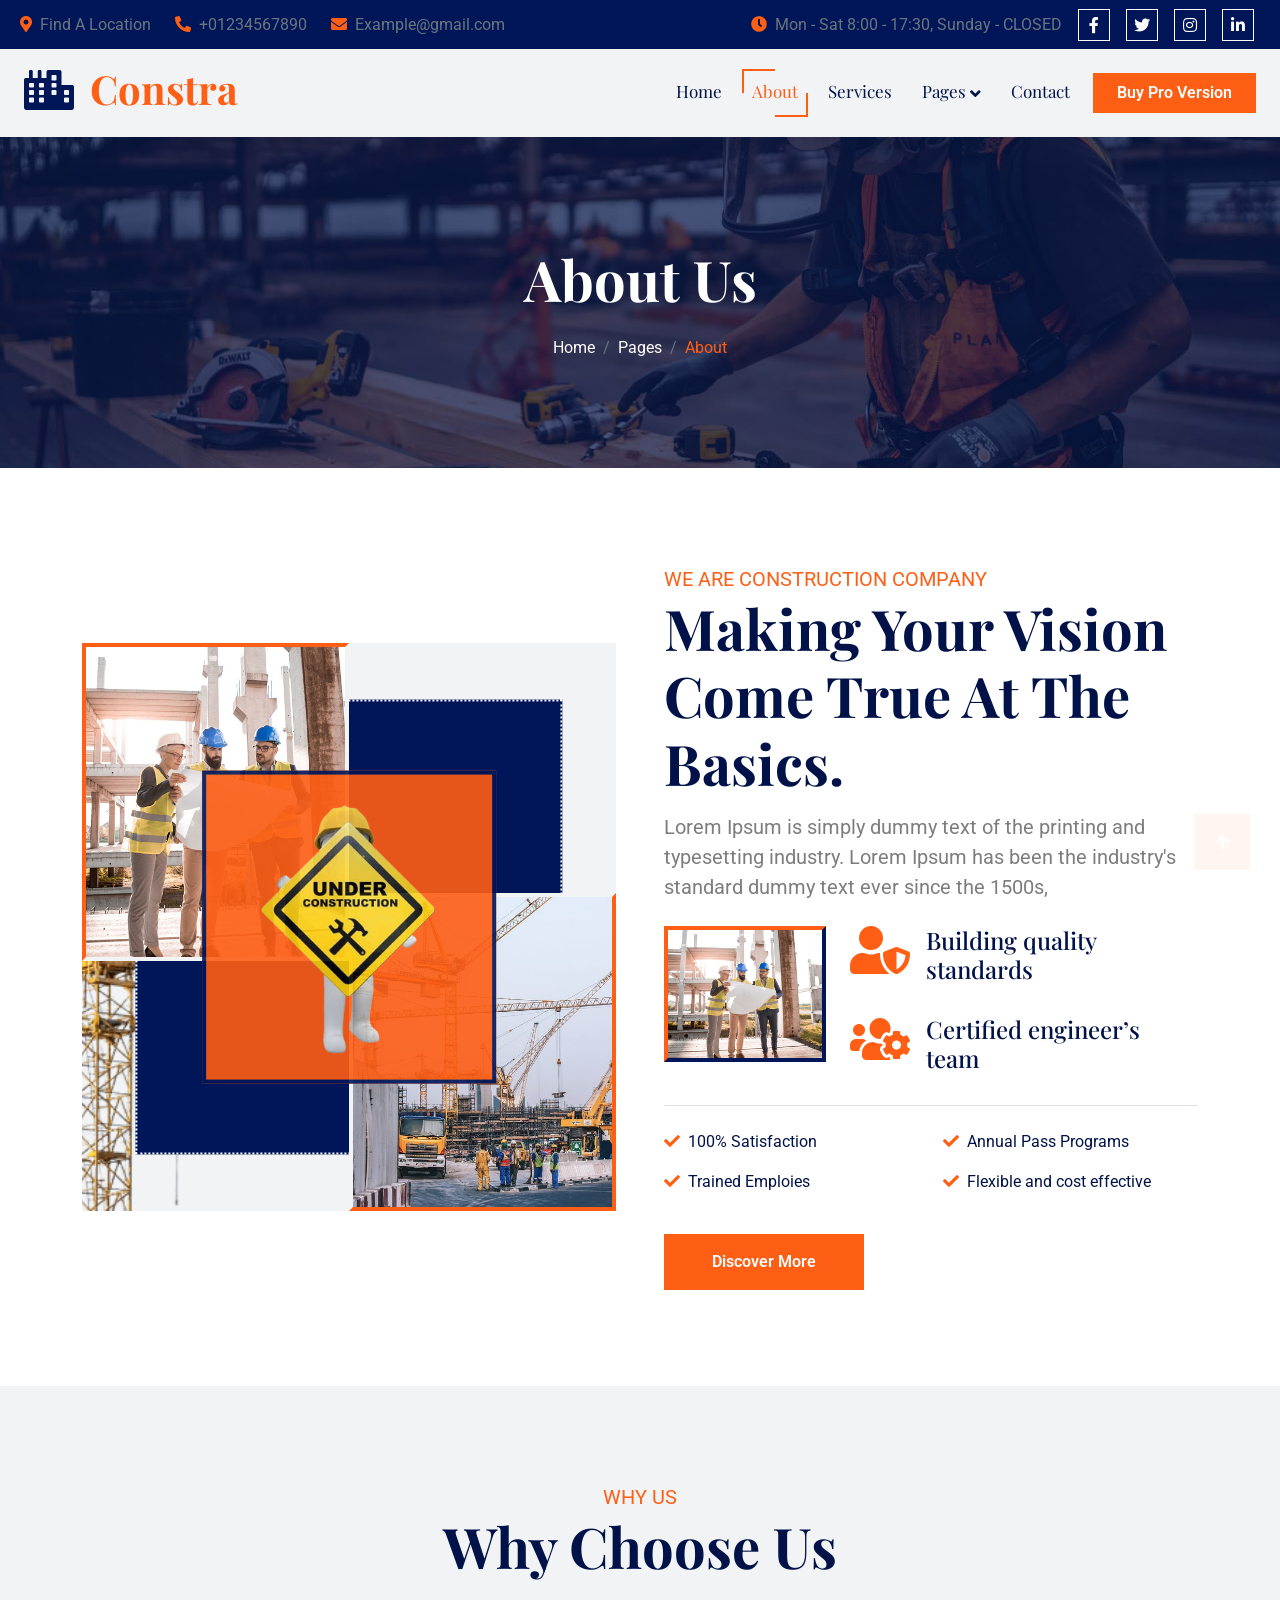
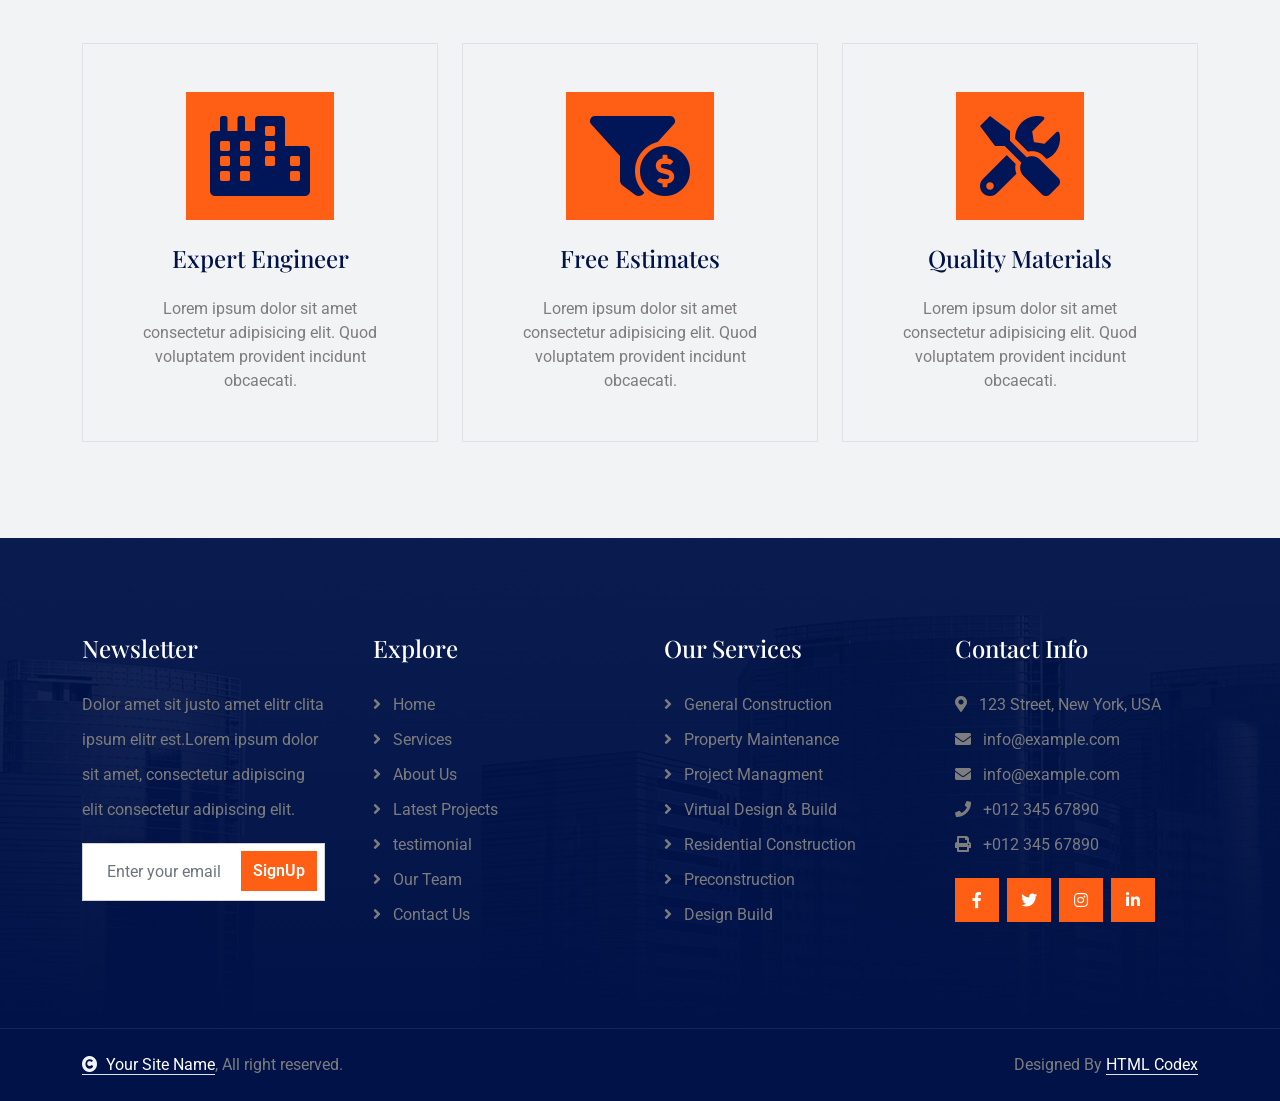
==== about.html @ eea75f7b "'wet'" ====
<!DOCTYPE html>
<html lang="en">

    <head>
        <meta charset="utf-8">
        <title>Constra - Building Construction Website Template</title>
        <meta content="width=device-width, initial-scale=1.0" name="viewport">
        <meta content="" name="keywords">
        <meta content="" name="description">

        <!-- Google Web Fonts -->
        <link rel="preconnect" href="https://fonts.googleapis.com">
        <link rel="preconnect" href="https://fonts.gstatic.com" crossorigin>
        <link href="https://fonts.googleapis.com/css2?family=Playfair+Display:ital,wght@0,400..900;1,400..900&family=Roboto:wght@400;500;700&display=swap" rel="stylesheet"> 

        <!-- Icon Font Stylesheet -->
        <link rel="stylesheet" href="https://use.fontawesome.com/releases/v5.15.4/css/all.css"/>
        <link href="https://cdn.jsdelivr.net/npm/bootstrap-icons@1.4.1/font/bootstrap-icons.css" rel="stylesheet">

        <!-- Libraries Stylesheet -->
        <link href="lib/animate/animate.min.css" rel="stylesheet">

        <!-- Customized Bootstrap Stylesheet -->
        <link href="css/bootstrap.min.css" rel="stylesheet">

        <!-- Template Stylesheet -->
        <link href="css/style.css" rel="stylesheet">
    </head>

    <body>

        <!-- Spinner Start -->
        <div id="spinner" class="show bg-white position-fixed translate-middle w-100 vh-100 top-50 start-50 d-flex align-items-center justify-content-center">
            <div class="spinner-border text-primary" style="width: 3rem; height: 3rem;" role="status">
                <span class="sr-only">Loading...</span>
            </div>
        </div>
        <!-- Spinner End -->


        <!-- Topbar Start -->
        <div class="container-fluid topbar d-none d-xl-block w-100">
            <div class="row gx-0 align-items-center" style="height: 45px;">
                <div class="col-lg-6 text-center text-lg-start mb-lg-0">
                    <div class="d-flex flex-wrap">
                        <a href="#" class="text-muted me-4"><i class="fas fa-map-marker-alt text-secondary me-2"></i>Find A Location</a>
                        <a href="#" class="text-muted me-4"><i class="fas fa-phone-alt text-secondary me-2"></i>+01234567890</a>
                        <a href="#" class="text-muted me-0"><i class="fas fa-envelope text-secondary me-2"></i>Example@gmail.com</a>
                    </div>
                </div>
                <div class="col-lg-6 text-center text-lg-end">
                    <div class="d-flex align-items-center justify-content-end">
                        <a href="#" class="text-muted me-3"><i class="fas fa-clock text-secondary me-2"></i>Mon - Sat 8:00 - 17:30, Sunday - CLOSED</a>
                        <a href="#" class="btn btn-primary btn-square border border-white me-3"><i class="fab fa-facebook-f"></i></a>
                        <a href="#" class="btn btn-primary btn-square border border-white me-3"><i class="fab fa-twitter"></i></a>
                        <a href="#" class="btn btn-primary btn-square border border-white me-3"><i class="fab fa-instagram"></i></a>
                        <a href="#" class="btn btn-primary btn-square border border-white me-3"><i class="fab fa-linkedin-in"></i></a>
                    </div>
                </div>
            </div>
        </div>
        <!-- Topbar End -->


        <!-- Navbar & Hero Start -->
        <div class="container-fluid sticky-top px-0">
            <nav class="navbar navbar-expand-lg navbar-dark bg-light py-3 px-4">
                <a href="index.html" class="navbar-brand p-0">
                    <h1 class="text-secondary display-6"><i class="fas fa-city text-primary me-3"></i>Constra</h1>
                    <!-- <img src="img/logo.png" alt="Logo"> -->
                </a>
                <button class="navbar-toggler" type="button" data-bs-toggle="collapse" data-bs-target="#navbarCollapse">
                    <span class="fa fa-bars"></span>
                </button>
                <div class="collapse navbar-collapse" id="navbarCollapse">
                    <div class="navbar-nav ms-auto pt-2 pt-lg-0">
                        <a href="index.html" class="nav-item nav-link">Home</a>
                        <a href="about.html" class="nav-item nav-link active">About</a>
                        <a href="service.html" class="nav-item nav-link">Services</a>
                        <div class="nav-item dropdown">
                            <a href="#" class="nav-link dropdown-toggle text-dark" data-bs-toggle="dropdown">Pages</a>
                            <div class="dropdown-menu m-lg-0">
                                <a href="feature.html" class="dropdown-item">Features</a>
                                <a href="blog.html" class="dropdown-item">Our Blog</a>
                            </div>
                        </div>
                        <a href="contact.html" class="nav-item nav-link">Contact</a>
                    </div>
                    <div class="d-flex align-items-center flex-nowrap pt-3  pt-lg-0 ms-lg-2">
                        <a href="https://htmlcodex.com/downloading/?item=3351" class="btn btn-secondary py-2 px-4 flex-wrap flex-sm-shrink-0">Buy Pro Version</a>
                    </div>
                </div>
            </nav>
        </div>
        <!-- Navbar & Hero End -->

        <!-- Header Start -->
        <div class="container-fluid bg-breadcrumb">
            <div class="container text-center py-5" style="max-width: 900px;">
                <h4 class="text-white display-4 mb-4 wow fadeInDown" data-wow-delay="0.1s">About Us</h4>
                <ol class="breadcrumb d-flex justify-content-center mb-0 wow fadeInDown" data-wow-delay="0.3s">
                    <li class="breadcrumb-item"><a href="index.html">Home</a></li>
                    <li class="breadcrumb-item"><a href="#">Pages</a></li>
                    <li class="breadcrumb-item active text-secondary">About</li>
                </ol>    
            </div>
        </div>
        <!-- Header End -->

        <!-- About Start -->
        <div class="container-fluid about py-5">
            <div class="container py-5">
                <div class="row g-5 align-items-center">
                    <div class="col-xl-6 wow fadeInLeft" data-wow-delay="0.1s">
                        <div class="about-item-image d-flex">
                            <img src="img/about.jpg" class="img-1 img-fluid w-50"  alt="">
                            <img src="img/about-3.jpg" class="img-2 img-fluid w-50"  alt="">
                            <div class="about-item-image-content">
                                <img src="img/about-1.png" class="img-fluid w-100 h-100" style="object-fit: cover;" alt="">
                            </div>
                        </div>
                    </div>
                    <div class="col-xl-6 wow fadeInRight" data-wow-delay="0.1s">
                        <div class="about-item-content">
                            <p class="text-uppercase text-secondary fs-5 mb-0">WE ARE CONSTRUCTION COMPANY</p>
                            <h2 class="display-4 text-capitalize mb-3">Making your vision come true at the basics.</h2>
                            <p class="mb-4 fs-5">Lorem Ipsum is simply dummy text of the printing and typesetting industry. Lorem Ipsum has been the industry's standard dummy text ever since the 1500s, 
                            </p>
                            <div class="pb-4 mb-4 border-bottom">
                                <div class="row g-4">
                                    <div class="col-lg-4">
                                        <div class="about-item-content-img">
                                            <img src="img/about-2.jpg" class="img-fluid w-100" alt="">
                                        </div>
                                    </div>
                                    <div class="col-lg-8">
                                        <div class="d-flex mb-4">
                                            <div class="text-secondary">
                                                <i class="fas fa-user-shield fa-3x"></i>
                                            </div>
                                            <h4 class="ms-3">Building quality standards</h4>
                                        </div>
                                        <div class="d-flex">
                                            <div class="text-secondary">
                                                <i class="fas fa-users-cog fa-3x"></i>
                                            </div>
                                            <h4 class="ms-3">Certified engineer’s team</h4>
                                        </div>
                                    </div>
                                </div>
                            </div>
                            <div class="row gy-0 gx-4 justify-content-between pb-4">
                                <div class="col-lg-6">
                                    <p class="text-dark"><i class="fas fa-check text-secondary me-1"></i> 100% Satisfaction</p>
                                    <p class="text-dark"><i class="fas fa-check text-secondary me-1"></i> Trained Emploies</p>
                                </div>
                                <div class="col-lg-6">
                                    <p class="text-dark"><i class="fas fa-check text-secondary me-1"></i> Annual Pass Programs</p>
                                    <p class="text-dark mb-0"><i class="fas fa-check text-secondary me-1"></i> Flexible and cost effective</p>
                                </div>
                            </div>
                            <a class="btn btn-secondary d-inline-block py-3 px-5 me-2 flex-shrink-0 wow fadeInUp" data-wow-delay="0.1s" href="#">Discover More</a>
                        </div>
                    </div>
                </div>
            </div>
        </div>
        <!-- About End -->

        <!-- Features Start -->
        <div class="container-fluid feature bg-light py-5">
            <div class="container py-5">
                <div class="text-center mx-auto pb-5 wow fadeInUp" data-wow-delay="0.2s" style="max-width: 800px;">
                    <p class="text-uppercase text-secondary fs-5 mb-0">WHy US</p>
                    <h2 class="display-4 text-capitalize mb-3">Why Choose Us</h2>
                </div>
                <div class="row g-4">
                    <div class="col-lg-4 wow fadeInUp" data-wow-delay="0.2s">
                        <div class="feature-item text-center border p-5">
                            <div class="feature-img bg-secondary d-inline-flex p-4">
                                <i class="fas fa-city text-primary fa-5x"></i>
                            </div>
                            <a href="#" class="h4 d-block my-4">Expert Engineer</a>
                            <p class="mb-0">Lorem ipsum dolor sit amet consectetur adipisicing elit. Quod voluptatem provident incidunt obcaecati.</p>
                        </div>
                    </div>
                    <div class="col-lg-4 wow fadeInUp" data-wow-delay="0.4s">
                        <div class="feature-item text-center border p-5">
                            <div class="feature-img bg-secondary d-inline-flex p-4">
                                <i class="fas fa-funnel-dollar text-primary fa-5x"></i>
                            </div>
                            <a href="#" class="h4 d-block my-4">Free Estimates</a>
                            <p class="mb-0">Lorem ipsum dolor sit amet consectetur adipisicing elit. Quod voluptatem provident incidunt obcaecati.</p>
                        </div>
                    </div>
                    <div class="col-lg-4 wow fadeInUp" data-wow-delay="0.6s">
                        <div class="feature-item text-center border p-5">
                            <div class="feature-img bg-secondary d-inline-flex p-4">
                                <i class="fas fa-tools text-primary fa-5x"></i>
                            </div>
                            <a href="#" class="h4 d-block my-4">Quality Materials</a>
                            <p class="mb-0">Lorem ipsum dolor sit amet consectetur adipisicing elit. Quod voluptatem provident incidunt obcaecati.</p>
                        </div>
                    </div>
                </div>
            </div>
        </div>
        <!-- Features End -->

        <!-- Footer Start -->
        <div class="container-fluid footer py-5 wow fadeIn" data-wow-delay="0.2s">
            <div class="container py-5">
                <div class="row g-5">
                    <div class="col-md-6 col-lg-6 col-xl-3">
                        <div class="footer-item d-flex flex-column">
                            <div class="footer-item">
                                <h4 class="text-white mb-4">Newsletter</h4>
                                <p class="mb-3">Dolor amet sit justo amet elitr clita ipsum elitr est.Lorem ipsum dolor sit amet, consectetur adipiscing elit consectetur adipiscing elit.</p>
                                <div class="position-relative mx-auto">
                                    <input class="form-control w-100 py-3 ps-4 pe-5" type="text" placeholder="Enter your email">
                                    <button type="button" class="btn btn-secondary position-absolute top-0 end-0 py-2 mt-2 me-2">SignUp</button>
                                </div>
                            </div>
                        </div>
                    </div>
                    <div class="col-md-6 col-lg-6 col-xl-3">
                        <div class="footer-item d-flex flex-column">
                            <h4 class="text-white mb-4">Explore</h4>
                            <a href="#"><i class="fas fa-angle-right me-2"></i> Home</a>
                            <a href="#"><i class="fas fa-angle-right me-2"></i> Services</a>
                            <a href="#"><i class="fas fa-angle-right me-2"></i> About Us</a>
                            <a href="#"><i class="fas fa-angle-right me-2"></i> Latest Projects</a>
                            <a href="#"><i class="fas fa-angle-right me-2"></i> testimonial</a>
                            <a href="#"><i class="fas fa-angle-right me-2"></i> Our Team</a>
                            <a href="#"><i class="fas fa-angle-right me-2"></i> Contact Us</a>
                        </div>
                    </div>
                    <div class="col-md-6 col-lg-6 col-xl-3">
                        <div class="footer-item d-flex flex-column">
                            <h4 class="text-white mb-4">Our Services</h4>
                            <a href="#"><i class="fas fa-angle-right me-2"></i> General Construction</a>
                            <a href="#"><i class="fas fa-angle-right me-2"></i> Property Maintenance</a>
                            <a href="#"><i class="fas fa-angle-right me-2"></i> Project Managment</a>
                            <a href="#"><i class="fas fa-angle-right me-2"></i> Virtual Design & Build</a>
                            <a href="#"><i class="fas fa-angle-right me-2"></i> Residential Construction</a>
                            <a href="#"><i class="fas fa-angle-right me-2"></i> Preconstruction</a>
                            <a href="#"><i class="fas fa-angle-right me-2"></i> Design Build</a>
                        </div>
                    </div>
                    <div class="col-md-6 col-lg-6 col-xl-3">
                        <div class="footer-item d-flex flex-column">
                            <h4 class="text-white mb-4">Contact Info</h4>
                            <a href=""><i class="fa fa-map-marker-alt me-2"></i> 123 Street, New York, USA</a>
                            <a href=""><i class="fas fa-envelope me-2"></i> info@example.com</a>
                            <a href=""><i class="fas fa-envelope me-2"></i> info@example.com</a>
                            <a href=""><i class="fas fa-phone me-2"></i> +012 345 67890</a>
                            <a href="" class="mb-3"><i class="fas fa-print me-2"></i> +012 345 67890</a>
                            <div class="footer-btn d-flex align-items-center">
                                <a class="btn btn-secondary btn-md-square me-2" href=""><i class="fab fa-facebook-f text-white"></i></a>
                                <a class="btn btn-secondary btn-md-square me-2" href=""><i class="fab fa-twitter text-white"></i></a>
                                <a class="btn btn-secondary btn-md-square me-2" href=""><i class="fab fa-instagram text-white"></i></a>
                                <a class="btn btn-secondary btn-md-square me-0" href=""><i class="fab fa-linkedin-in text-white"></i></a>
                            </div>
                        </div>
                    </div>
                </div>
            </div>
        </div>
        <!-- Footer End -->

        
        <!-- Copyright Start -->
        <div class="container-fluid copyright py-4">
            <div class="container">
                <div class="row g-4 align-items-center">
                    <div class="col-md-6 text-center text-md-start mb-md-0">
                        <span class="text-body"><a href="#" class="border-bottom text-white"><i class="fas fa-copyright text-light me-2"></i>Your Site Name</a>, All right reserved.</span>
                    </div>
                    <div class="col-md-6 text-center text-md-end text-body">
                        <!--/*** The author’s attribution link must remain intact in the template. ***/-->
                        <!--/*** If you wish to remove this credit link, please purchase the Pro Version . ***/-->
                        Designed By <a class="border-bottom text-white" href="https://htmlcodex.com">HTML Codex</a>
                    </div>
                </div>
            </div>
        </div>
        <!-- Copyright End -->


        <!-- Back to Top -->
        <a href="#" class="btn btn-secondary btn-lg-square back-to-top"><i class="fa fa-arrow-up"></i></a>   

        
    <!-- JavaScript Libraries -->
    <script src="https://ajax.googleapis.com/ajax/libs/jquery/3.6.4/jquery.min.js"></script>
    <script src="https://cdn.jsdelivr.net/npm/bootstrap@5.0.0/dist/js/bootstrap.bundle.min.js"></script>
    <script src="lib/wow/wow.min.js"></script>
    <script src="lib/easing/easing.min.js"></script>
    <script src="lib/waypoints/waypoints.min.js"></script>
    

    <!-- Template Javascript -->
    <script src="js/main.js"></script>
    </body>

</html>
---- css/style.css ----
/*** Spinner Start ***/
/*** Spinner ***/
#spinner {
    opacity: 0;
    visibility: hidden;
    transition: opacity .5s ease-out, visibility 0s linear .5s;
    z-index: 99999;
}

#spinner.show {
    transition: opacity .5s ease-out, visibility 0s linear 0s;
    visibility: visible;
    opacity: 1;
}
/*** Spinner End ***/

.back-to-top {
    position: fixed;
    right: 30px;
    bottom: 30px;
    transition: 0.5s;
    z-index: 99;
}

/*** Button Start ***/
.btn {
    font-weight: 600;
    transition: .5s;
}

.btn-square {
    width: 32px;
    height: 32px;
}

.btn-sm-square {
    width: 34px;
    height: 34px;
}

.btn-md-square {
    width: 44px;
    height: 44px;
}

.btn-lg-square {
    width: 56px;
    height: 56px;
}

.btn-xl-square {
    width: 66px;
    height: 66px;
}

.btn-square,
.btn-sm-square,
.btn-md-square,
.btn-lg-square,
.btn-xl-square {
    padding: 0;
    display: flex;
    align-items: center;
    justify-content: center;
    font-weight: normal;
}

.btn.btn-primary {
    border: none;
}

.btn.btn-primary:hover {
    background: var(--bs-secondary);
}

.btn.btn-secondary {
    color: var(--bs-white);
    border: none;
   
}

.btn.btn-secondary:hover {
    background: var(--bs-primary);
}
/*** Topbar Start ***/
.topbar {
    padding: 2px 10px 2px 20px;
    background: var(--bs-primary);
}
/*** Topbar End ***/

/*** Navbar ***/
.sticky-top {
    transition: 1s;
}

.navbar .navbar-nav .nav-item.nav-link,
.navbar .navbar-nav .nav-link {
    color: var(--bs-dark);
}

.navbar .navbar-nav .nav-link {
    position: relative;
    padding: 10px;
    font-weight: 400;
    font-family: "Playfair Display", serif;
    font-size: 17px;
    transition: .5s;
    z-index: 99;
}

.navbar .navbar-nav .nav-item {
    margin: 0 5px;
}

.navbar .navbar-nav .nav-item::before,
.navbar .navbar-nav .nav-item::after {
    content: "";
    width: 0;
    height: 0;
    position: absolute;
    border: 2px solid var(--bs-secondary);
    opacity: 0;
    transition: 0.5s;
    z-index: 2 !important;
}

.navbar .navbar-nav .nav-item::before {
    top: 0;
    left: 0;
    border-bottom: 0;
    border-right: 0;
}
.navbar .navbar-nav .nav-item::after {
    bottom: 0;
    right: 0;
    border-top: 0;
    border-left: 0;
}

.navbar .navbar-nav .nav-item:hover::after,
.navbar .navbar-nav .nav-item:hover::before,
.navbar .navbar-nav .nav-item.active::after,
.navbar .navbar-nav .nav-item.active::before {
    width: 50%;
    height: 50%;
    opacity: 1;
}

.navbar .navbar-nav .nav-link:hover,
.navbar .navbar-nav .nav-link.active,
.sticky-top .navbar .navbar-nav .nav-link:hover,
.sticky-top .navbar .navbar-nav .nav-link.active {
    color: var(--bs-secondary) !important;
}

.navbar .dropdown-toggle::after {
    border: none;
    content: "\f107" !important;
    font-family: "Font Awesome 5 Free";
    font-weight: 600;
    vertical-align: middle;
}

.navbar .navbar-toggler {
    padding: 8px 15px;
    color: var(--bs-dark);
    background: var(--bs-secondary);
}

.nav-bar .navbar-toggler { 
    color: var(--bs-dark);
    box-shadow: none !important;
}

.navbar .nav-item:hover .dropdown-menu {
    transform: rotateX(0deg);
    visibility: visible;
    background: var(--bs-light);
    transition: .5s;
    opacity: 1;
}

.navbar .nav-item .dropdown-menu {
    background: var(--bs-light);
    transition: 0.5s;
}

.navbar .nav-item .dropdown-menu .dropdown-item {
    transition: 0.5s;
}

.dropdown .dropdown-menu .dropdown-item:hover,
.dropdown .dropdown-menu .dropdown-item.active {
    background: var(--bs-secondary);
    color: var(--bs-white);
}

@media (min-width: 992px) {
    .navbar .nav-item .dropdown-menu {
        display: block;
        visibility: hidden;
        top: 100%;
        margin-top: 15% !important;
        transform: rotateX(-75deg);
        transform-origin: 0 0;
        border: 0;
        transition: .5s;
        opacity: 0;
        z-index: 9;
    }
}

@media (max-width: 991px) {
    .navbar .nav-item .dropdown-menu {
        position: relative;
        margin-top: 0;
        transition: 0.5s;
    }

    .navbar .navbar-nav .nav-item::after,
    .navbar .navbar-nav .nav-item::before {
        display: none;
    }

    .navbar .navbar-nav .nav-item:hover::after,
    .navbar .navbar-nav .nav-item:hover::before,
    .navbar .navbar-nav .nav-item.active::after,
    .navbar .navbar-nav .nav-item.active::before {
        display: none;

    }

    .navbar .navbar-nav .nav-link {
        padding: 12px 0;
    }

    .navbar .navbar-nav .nav-item {
        margin: 0;
    }

    .navbar .navbar-nav .nav-item.nav-link {
        padding: 12px 0;
    }
}
/*** Navbar End ***/

/*** Single Page Hero Header Start ***/
.bg-breadcrumb {
    position: relative;
    overflow: hidden;
    background: linear-gradient(rgba(0, 18, 72, 0.7), rgba(0, 18, 72, 0.7)), url(../img/carousel-2.jpg);
    background-position: center center;
    background-repeat: no-repeat;
    background-size: cover;
    padding: 60px 0 60px 0;
}

.bg-breadcrumb .breadcrumb {
    position: relative;
}

.bg-breadcrumb .breadcrumb .breadcrumb-item a {
    color: var(--bs-white);
}
/*** Single Page Hero Header End ***/

/*** Carousel Start ***/
.carousel .carousel-inner .carousel-item {
    position: relative;
    overflow: hidden;
    height: 100vh;
}

@media (min-width: 992px) {
    .carousel .carousel-inner .carousel-item img {
        height: 100%;
        object-fit: cover;   
    }
}

@media (max-width: 991px) {
    .carousel .carousel-inner .carousel-item {
        height: 700px;
    }
    .carousel .carousel-inner .carousel-item img {
        height: 700px;
        object-fit: cover;    
    }
}

@media (max-width: 576px) {
    .carousel-item .carousel-caption h1 {
        font-size: 36px;
    }

    .carousel-item .carousel-caption p.fs-5 {
        font-size: 15px;
    }
}

.carousel .carousel-inner .carousel-item::after {
    content: "";
    position: absolute;
    top: 0;
    left: 0;
    width: 100%;
    height: 100%;
    background: rgba(0, 0, 0, .5);
    z-index: 1;
}

.carousel .carousel-inner .carousel-item .carousel-caption {
    height: 100%;
    display: flex;
    flex-direction: column;
    justify-content: center;
    z-index: 2;
}

.carousel .carousel-indicators {
    margin-bottom: 40px;
    display: flex;
    align-items: center;
    justify-content: center;
    background: transparent !important;
    z-index: 5;
}

.carousel .carousel-indicators li,
.carousel .carousel-indicators li,
.carousel .carousel-indicators li {
    margin-right: 30px !important;
    width: 10px;
    height: 10px;
    border: 6px solid var(--bs-secondary);
    background: var(--bs-white);
    transition: 0.5s;
}

.carousel .carousel-indicators li.active {
    border: 10px solid var(--bs-primary);
}

.carousel .carousel-control-prev,
.carousel .carousel-control-next {
    background: transparent;
}

.carousel .carousel-control-prev .carousel-control-prev-icon {
    position: absolute;
    left: 0;
    padding: 25px 30px;
    background: var(--bs-primary);

}

.carousel .carousel-control-next .carousel-control-next-icon {
    position: absolute;
    right: 0;
    padding: 25px 30px;
    background: var(--bs-primary);

}

.carousel .carousel-control-prev .carousel-control-prev-icon:hover,
.carousel .carousel-control-next .carousel-control-next-icon:hover {
    background: var(--bs-secondary);
    color: var(--bs-white);
}
/*** Carousel End ***/


/*** About Start ***/
.about .about-item-content-img {
    border: 4px solid;
    border-color: var(--bs-secondary) var(--bs-primary) var(--bs-primary) var(--bs-secondary);
}

.about .about-item-image {
    position: relative;
    background: var(--bs-light);
    background-image: url(../img/about-bg.png);
    background-position: center center;
    background-repeat: no-repeat;
    background-size: cover;
    z-index: 1;
}

.about .about-item-image .img-1 {
    margin-bottom: 250px; 
    margin-right: 0;
    border: 4px solid;
    border-color: var(--bs-secondary) var(--bs-light) var(--bs-light) var(--bs-secondary);
    z-index: 3;
}

.about .about-item-image .img-2 {
    margin-top: 250px; 
    margin-left: 0;
    border: 4px solid;
    border-color: var(--bs-light) var(--bs-secondary) var(--bs-secondary) var(--bs-light); 
    z-index: 3;
}

.about .about-item-image::before {
    width: 80%;
    height: 80%;
    content: "";
    position: absolute;
    top: 50%;
    left: 50%;
    transform: translate(-50%, -50%);
    border: 2px solid;
    border-style: dotted;
    border-color: var(--bs-white);
    background: var(--bs-primary);
    z-index: 2;
}

.about .about-item-image .about-item-image-content {
    width: 55%;
    height: 55%;
    position: absolute;
    top: 50%;
    left: 50%;
    transform: translate(-50%, -50%);
    background: var(--bs-secondary);
    border: 4px solid var(--bs-primary);
    opacity: 0.9;
    z-index: 4;
}

.about .about-item-image .about-item-image-effect {
    position: absolute;
    top: 0;
    right: 0;
}
/*** About End ***/

/*** Features Start ***/
.feature .feature-item {
    position: relative;
    transition: 0.5s;
}
.feature .feature-item:hover {
    background: var(--bs-white);
    border: 1px solid transparent;
    box-shadow: 0 0 45px rgba(0, 0, 0, .1);
}

.feature .feature-item:hover a {
    transition: 0.5s;
}

.feature .feature-item:hover a:hover {
    color: var(--bs-secondary);
}

.feature .feature-item .feature-img img {
    border: transparent;
    transition: 0.5s;
} 

.feature .feature-item:hover .feature-img img {
    border: 1px solid var(--bs-secondary);
}  
/*** Features End ***/

/*** Services Start ***/
.service .service-item {
    position: relative;
    overflow: hidden;
    width: 100%;
    height: 100%;
    transition: 0.5s;
    z-index: 1;
}

.service .service-item .service-img img {
    transition: 0.5s;
}

.service .service-item:hover .service-img img {
    transform: scale(1.2);
}

.service .service-item::after {
    content: "";
    width: 100%;
    height: 0;
    position: absolute;
    top: 0;
    left: 0;
    transition: 0.5s;
    z-index: 2;
}

.service .service-item:hover:after {
    height: 100%;
    background: rgba(0, 0, 0, .4);
}

.service .service-item .service-content {
    position: absolute;
    width: 100%;
    height: auto;
    top: 50%; 
    left: 0; 
    transform: translateY(-50%);
    transition: 0.5s;
    opacity: 0;
    z-index: 3;
}

.service .service-item:hover .service-content {
    opacity: 1;
}

.service .service-item:hover .service-content a.fs-4 {
    color: var(--bs-white);
    transition: 0.5s;
}

.service .service-item:hover .service-content a.fs-4:hover {
    color: var(--bs-secondary);
}

.service .service-item .service-title {
    position: absolute;
    width: 100%;
    height: 80px; 
    bottom: 0; 
    right: 0;
    background: var(--bs-light);
    display: flex;
    transition: 0.5s;
    z-index: 3;
}

.service .service-item:hover .service-title {
    margin-right: -100%;
}
/*** Services End ***/

/*** Blog Start ***/
.blog .blog-item .blog-img {
    position: relative;
    overflow: hidden;
}

.blog .blog-item .blog-img img {
    transition: 0.5s;
}

.blog .blog-item:hover .blog-img img {
    transform: scale(1.2);
}

.blog .blog-item .blog-content {
    box-shadow: 0 0 45px rgba(0, 0, 0, .08);
}

.blog .blog-item .blog-content a {
    transition: 0.5s;
}

.blog .blog-item:hover .blog-content a:hover {
    color: var(--bs-secondary);
}
/*** Blog End ***/

/*** Contact Start ***/
.contact .contact-map {
    position: relative;
    overflow: hidden;
    padding: 20px;
    z-index: 1;
}

.contact .contact-map::before {
    content: "";
    width: 70%;
    height: 70%;
    position: absolute;
    left: 0;
    bottom: 0;
    background: var(--bs-primary);
    z-index: -1;
}

.contact .contact-map::after {
    content: "";
    width: 70%;
    height: 70%;
    position: absolute;
    top: 0;
    right: 0;
    background: var(--bs-secondary);
    z-index: -1;
}
/*** Contact End ***/

/*** Footer Start ***/
.footer {
    background: linear-gradient(rgba(0, 18, 72, 0.9), rgba(0, 18, 72, 1)), url(../img/footer-img.jpg);
    background-position: center top;
    background-repeat: no-repeat;
    background-size: cover;
}
.footer .footer-item a {
    line-height: 35px;
    color: var(--bs-body);
    transition: 0.5s;
}

.footer .footer-item p {
    line-height: 35px;
}

.footer .footer-item a:hover {
    letter-spacing: 1px;
    color: var(--bs-secondary);
}

.footer .footer-item .footer-btn a,
.footer .footer-item .footer-btn a i {
    transition: 0.5s;
}

.footer .footer-item .footer-btn a:hover {
    background: var(--bs-white);
}

.footer .footer-item .footer-btn a:hover i {
    color: var(--bs-primary) !important;
}
/*** Footer End ***/

/*** copyright Start ***/
.copyright {
    border-top: 1px solid rgba(255, 255, 255, 0.08);
    background: var(--bs-dark);
}
/*** copyright end ***/
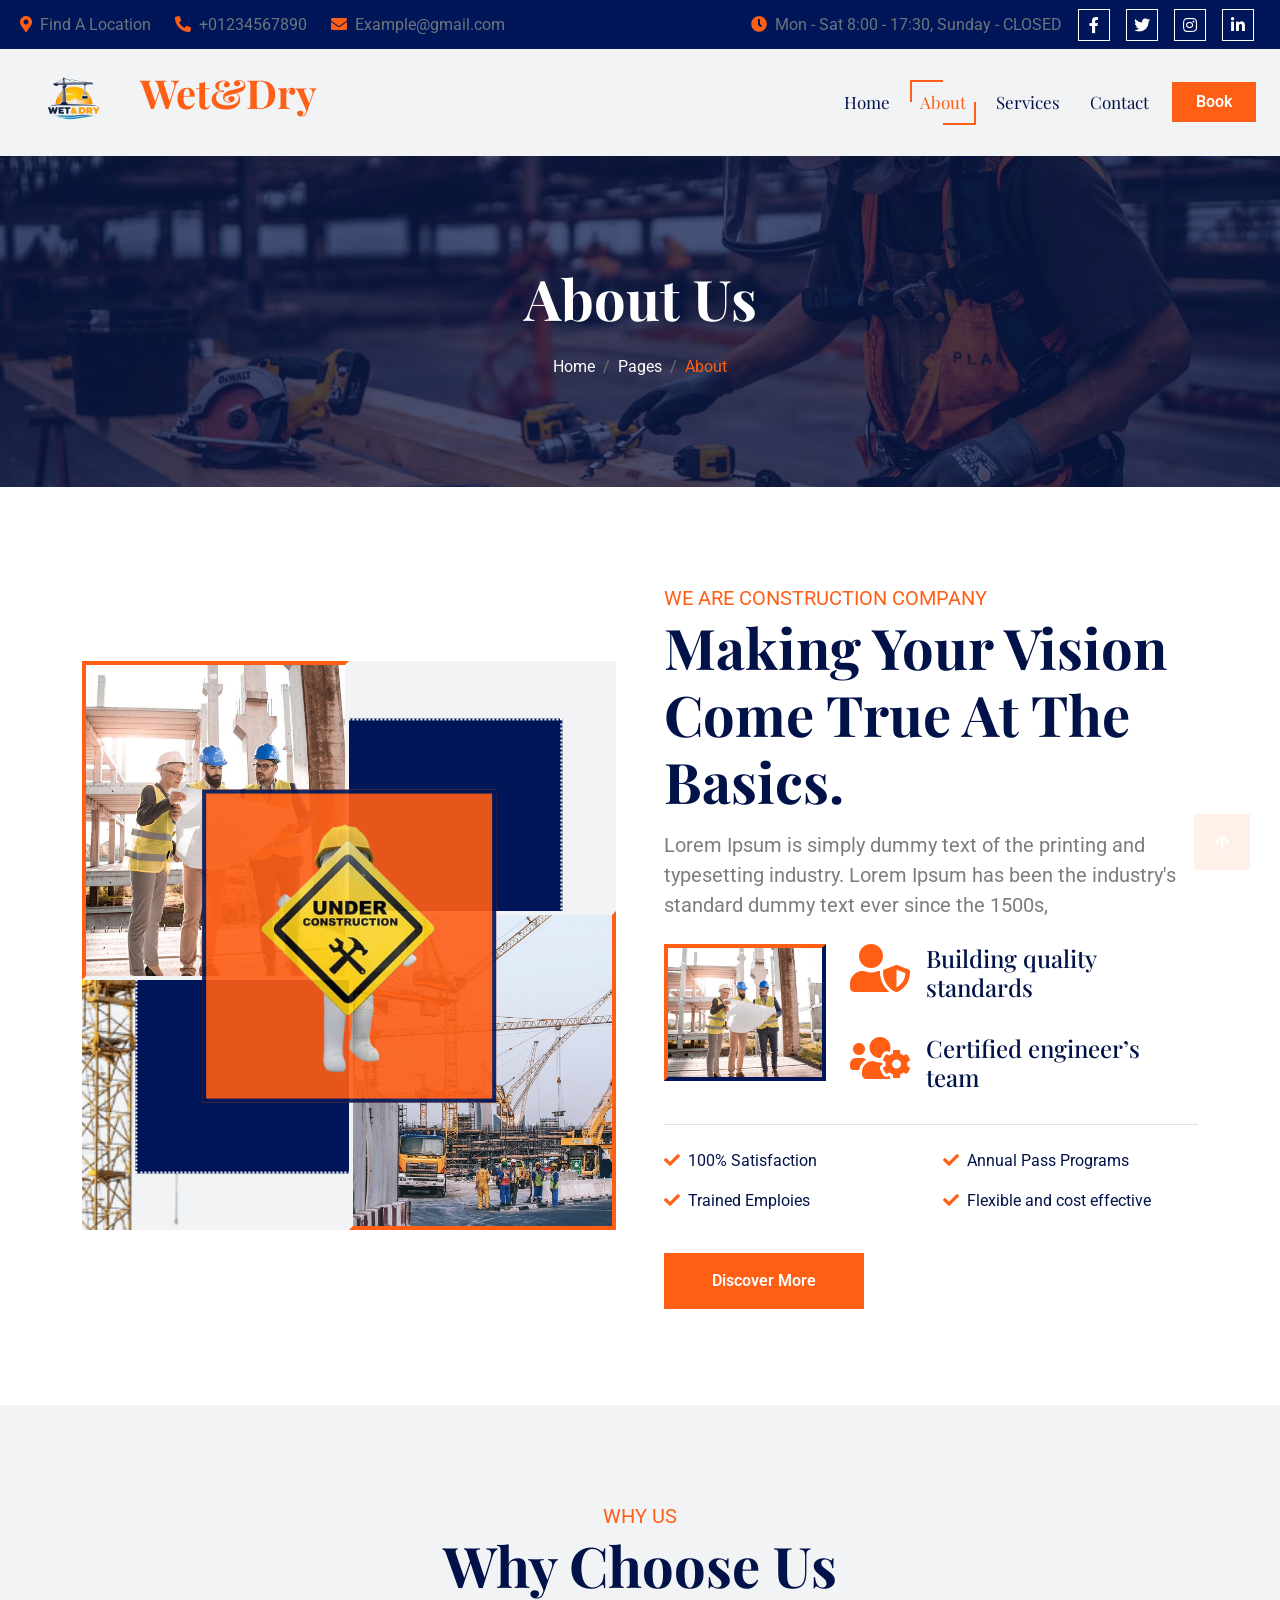
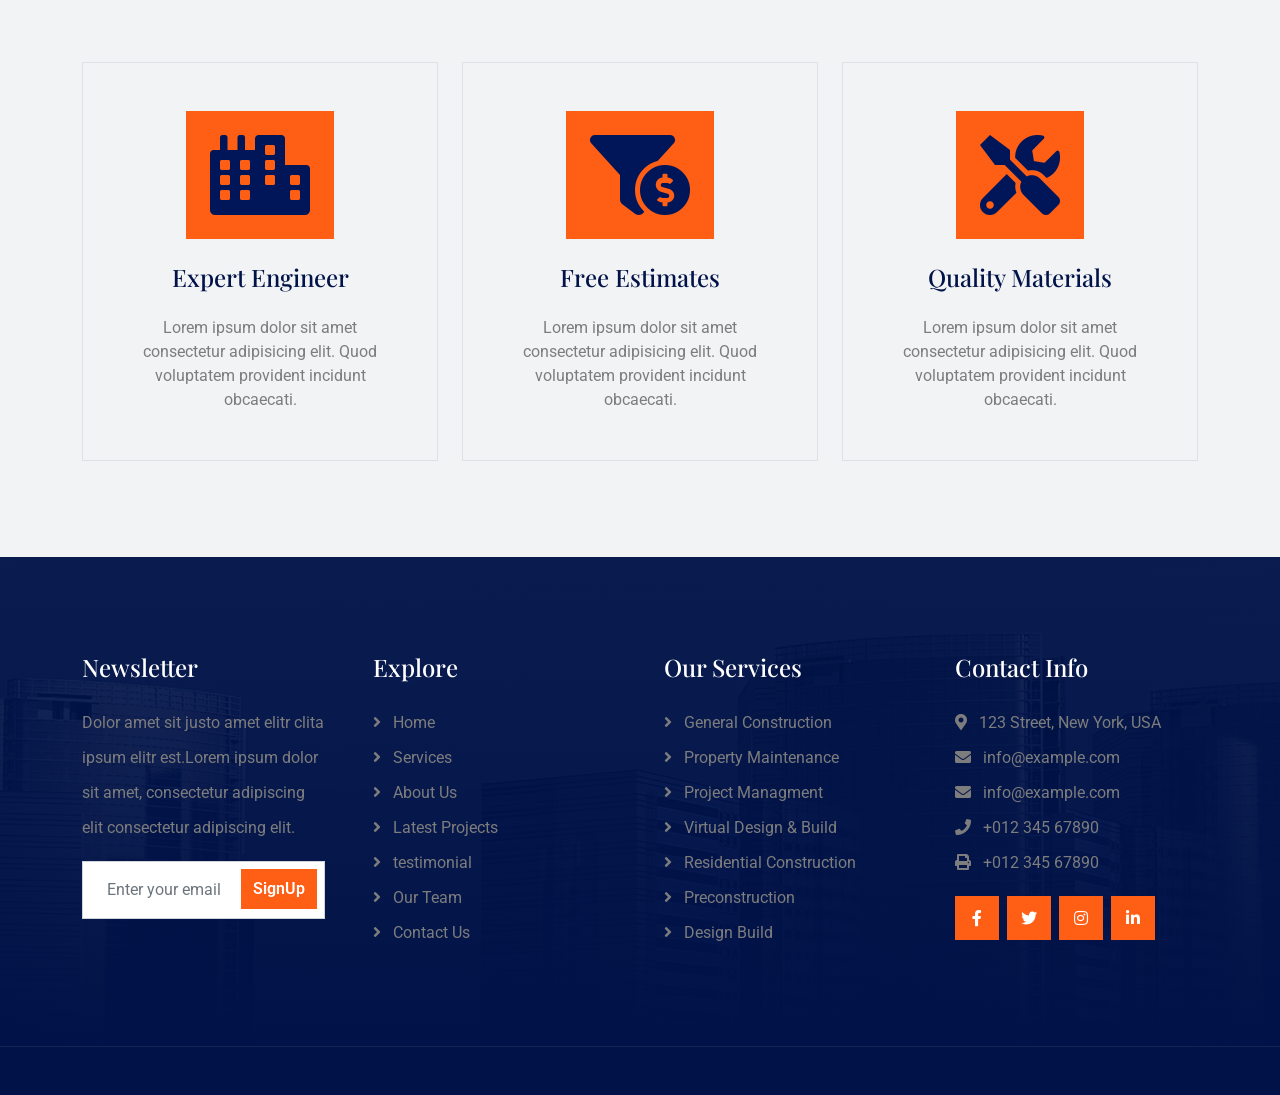
==== commit 36adf936: "'wet1'" ====
--- a/about.html
+++ b/about.html
@@ -3,7 +3,7 @@
 
     <head>
         <meta charset="utf-8">
-        <title>Constra - Building Construction Website Template</title>
+        <title>Wet&Dry - Building Construction </title>
         <meta content="width=device-width, initial-scale=1.0" name="viewport">
         <meta content="" name="keywords">
         <meta content="" name="description">
@@ -66,7 +66,10 @@
         <div class="container-fluid sticky-top px-0">
             <nav class="navbar navbar-expand-lg navbar-dark bg-light py-3 px-4">
                 <a href="index.html" class="navbar-brand p-0">
-                    <h1 class="text-secondary display-6"><i class="fas fa-city text-primary me-3"></i>Constra</h1>
+                    <h1 class="text-secondary display-6">
+                                                <img src="img/logo.png" alt="Icon" class="me-2" style="width: 100px;">
+
+                        Wet&Dry</h1>
                     <!-- <img src="img/logo.png" alt="Logo"> -->
                 </a>
                 <button class="navbar-toggler" type="button" data-bs-toggle="collapse" data-bs-target="#navbarCollapse">
@@ -77,17 +80,12 @@
                         <a href="index.html" class="nav-item nav-link">Home</a>
                         <a href="about.html" class="nav-item nav-link active">About</a>
                         <a href="service.html" class="nav-item nav-link">Services</a>
-                        <div class="nav-item dropdown">
-                            <a href="#" class="nav-link dropdown-toggle text-dark" data-bs-toggle="dropdown">Pages</a>
-                            <div class="dropdown-menu m-lg-0">
-                                <a href="feature.html" class="dropdown-item">Features</a>
-                                <a href="blog.html" class="dropdown-item">Our Blog</a>
-                            </div>
-                        </div>
-                        <a href="contact.html" class="nav-item nav-link">Contact</a>
+                                                <a href="contact.html" class="nav-item nav-link">Contact</a>
+
+                       
                     </div>
                     <div class="d-flex align-items-center flex-nowrap pt-3  pt-lg-0 ms-lg-2">
-                        <a href="https://htmlcodex.com/downloading/?item=3351" class="btn btn-secondary py-2 px-4 flex-wrap flex-sm-shrink-0">Buy Pro Version</a>
+                        <a href="https://htmlcodex.com/downloading/?item=3351" class="btn btn-secondary py-2 px-4 flex-wrap flex-sm-shrink-0">Book</a>
                     </div>
                 </div>
             </nav>
@@ -102,6 +100,7 @@
                     <li class="breadcrumb-item"><a href="index.html">Home</a></li>
                     <li class="breadcrumb-item"><a href="#">Pages</a></li>
                     <li class="breadcrumb-item active text-secondary">About</li>
+                    
                 </ol>    
             </div>
         </div>
@@ -274,12 +273,12 @@
             <div class="container">
                 <div class="row g-4 align-items-center">
                     <div class="col-md-6 text-center text-md-start mb-md-0">
-                        <span class="text-body"><a href="#" class="border-bottom text-white"><i class="fas fa-copyright text-light me-2"></i>Your Site Name</a>, All right reserved.</span>
+                        <!-- <span class="text-body"><a href="#" class="border-bottom text-white"><i class="fas fa-copyright text-light me-2"></i>Your Site Name</a>, All right reserved.</span> -->
                     </div>
                     <div class="col-md-6 text-center text-md-end text-body">
                         <!--/*** The author’s attribution link must remain intact in the template. ***/-->
                         <!--/*** If you wish to remove this credit link, please purchase the Pro Version . ***/-->
-                        Designed By <a class="border-bottom text-white" href="https://htmlcodex.com">HTML Codex</a>
+                        <!-- Designed By <a class="border-bottom text-white" href="https://htmlcodex.com">HTML Codex</a> -->
                     </div>
                 </div>
             </div>
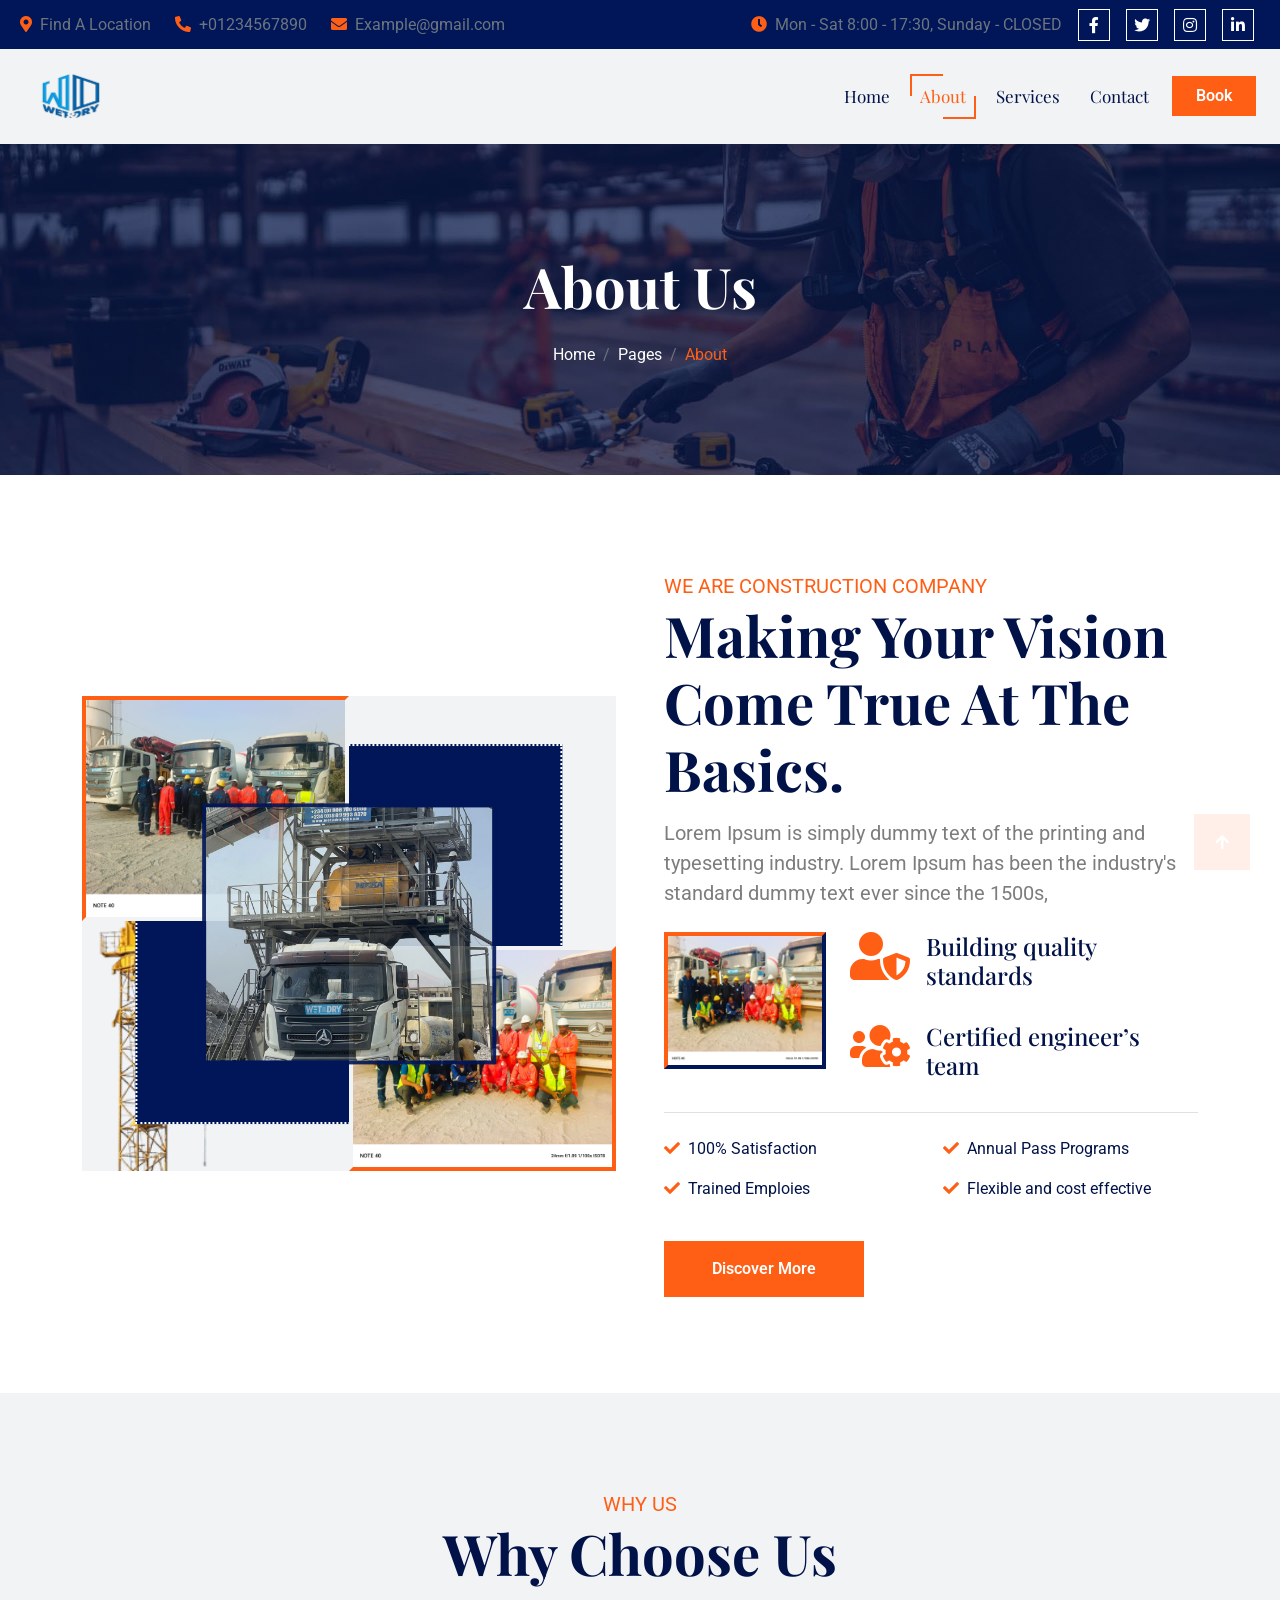
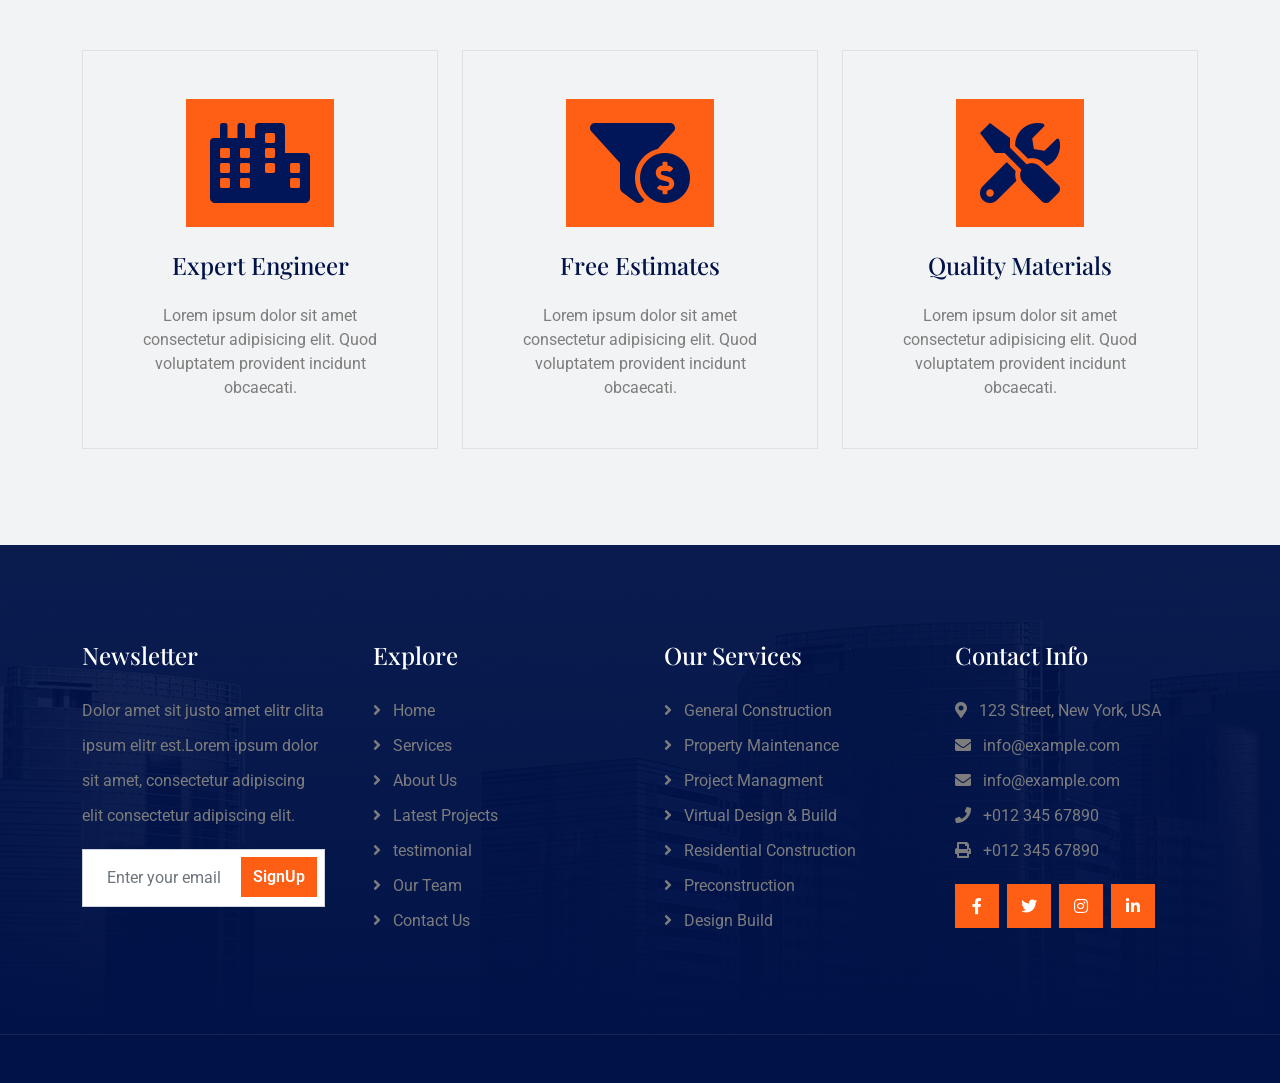
==== commit ff78eb6d: "'new'" ====
--- a/about.html
+++ b/about.html
@@ -69,7 +69,7 @@
                     <h1 class="text-secondary display-6">
                                                 <img src="img/logo.png" alt="Icon" class="me-2" style="width: 100px;">
 
-                        Wet&Dry</h1>
+                        </h1>
                     <!-- <img src="img/logo.png" alt="Logo"> -->
                 </a>
                 <button class="navbar-toggler" type="button" data-bs-toggle="collapse" data-bs-target="#navbarCollapse">
@@ -112,10 +112,10 @@
                 <div class="row g-5 align-items-center">
                     <div class="col-xl-6 wow fadeInLeft" data-wow-delay="0.1s">
                         <div class="about-item-image d-flex">
-                            <img src="img/about.jpg" class="img-1 img-fluid w-50"  alt="">
-                            <img src="img/about-3.jpg" class="img-2 img-fluid w-50"  alt="">
+                            <img src="img/wet11.jpeg" class="img-1 img-fluid w-50"  alt="">
+                            <img src="img/wet12.jpeg" class="img-2 img-fluid w-50"  alt="">
                             <div class="about-item-image-content">
-                                <img src="img/about-1.png" class="img-fluid w-100 h-100" style="object-fit: cover;" alt="">
+                                <img src="img/wet2.jpeg" class="img-fluid w-100 h-100" style="object-fit: cover;" alt="">
                             </div>
                         </div>
                     </div>
@@ -129,7 +129,7 @@
                                 <div class="row g-4">
                                     <div class="col-lg-4">
                                         <div class="about-item-content-img">
-                                            <img src="img/about-2.jpg" class="img-fluid w-100" alt="">
+                                            <img src="img/wet12.jpeg" class="img-fluid w-100" alt="">
                                         </div>
                                     </div>
                                     <div class="col-lg-8">
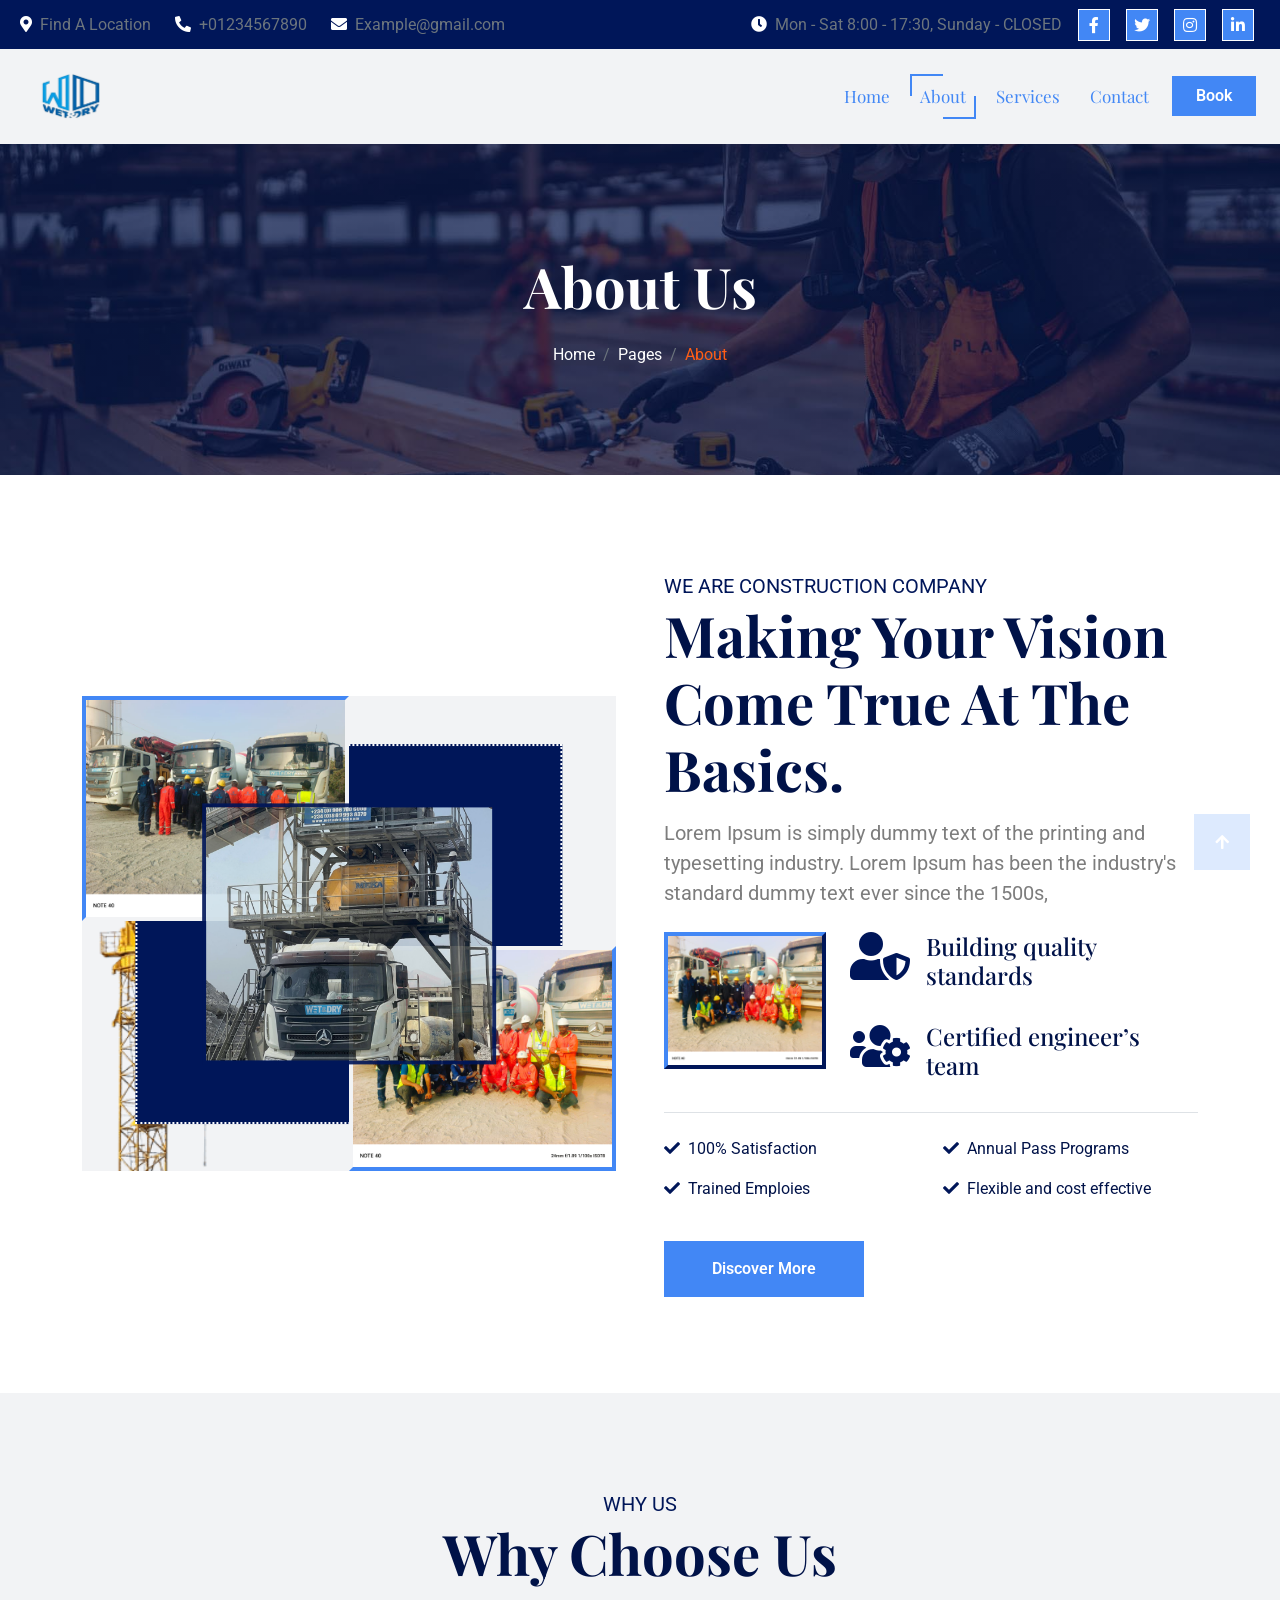
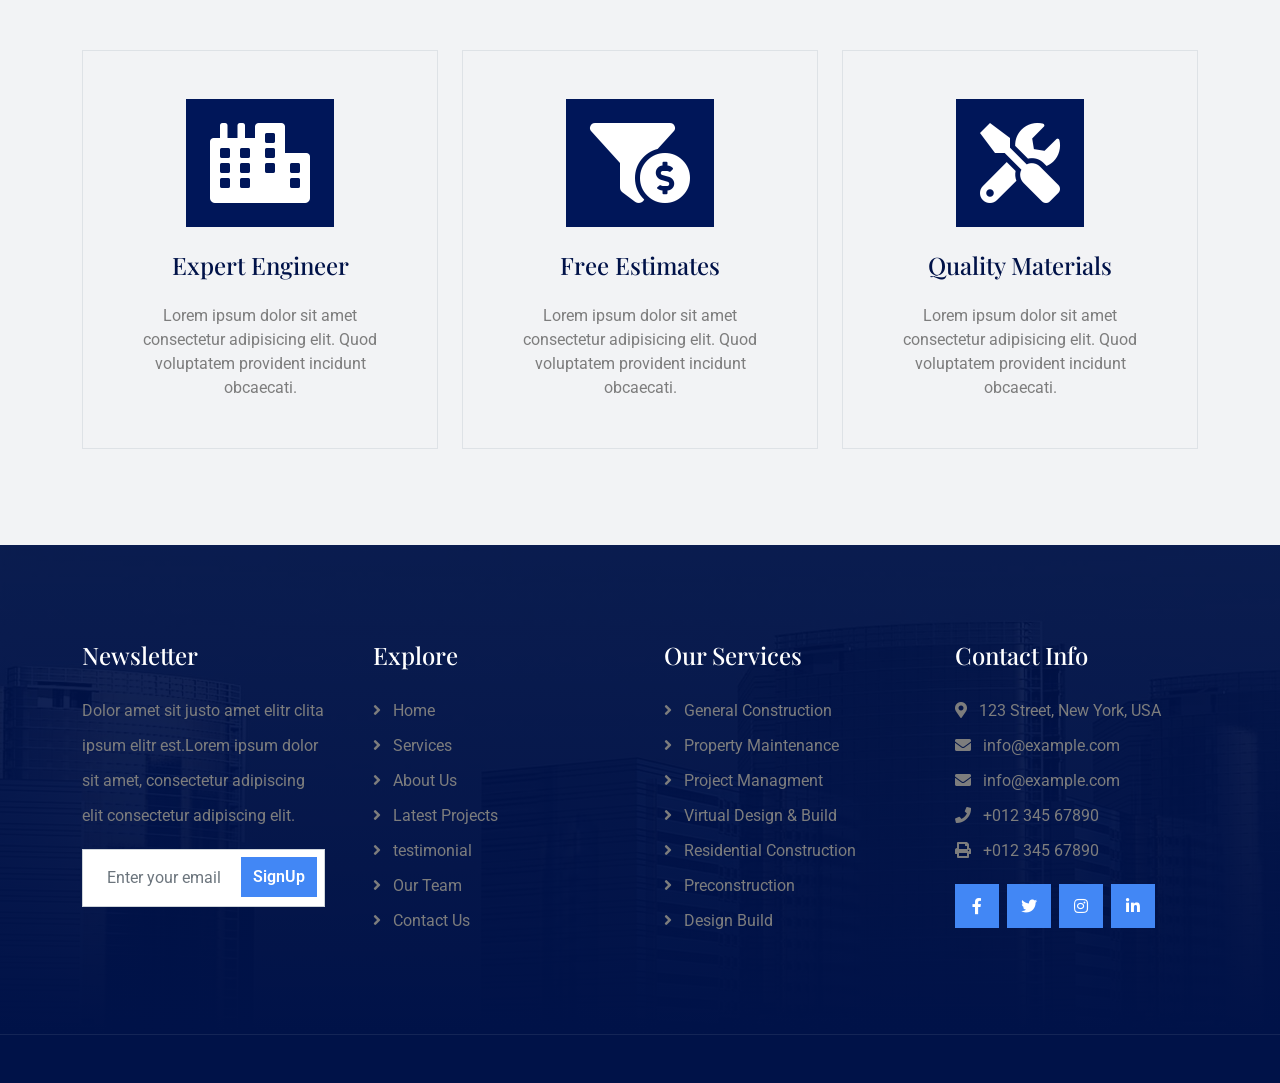
==== commit f6659789: "'wet'" ====
--- a/about.html
+++ b/about.html
@@ -43,14 +43,14 @@
             <div class="row gx-0 align-items-center" style="height: 45px;">
                 <div class="col-lg-6 text-center text-lg-start mb-lg-0">
                     <div class="d-flex flex-wrap">
-                        <a href="#" class="text-muted me-4"><i class="fas fa-map-marker-alt text-secondary me-2"></i>Find A Location</a>
-                        <a href="#" class="text-muted me-4"><i class="fas fa-phone-alt text-secondary me-2"></i>+01234567890</a>
-                        <a href="#" class="text-muted me-0"><i class="fas fa-envelope text-secondary me-2"></i>Example@gmail.com</a>
+                        <a href="#" class="text-muted me-4"><i class="fas fa-map-marker-alt text-white me-2"></i>Find A Location</a>
+                        <a href="#" class="text-muted me-4"><i class="fas fa-phone-alt text-white me-2"></i>+01234567890</a>
+                        <a href="#" class="text-muted me-0"><i class="fas fa-envelope text-white me-2"></i>Example@gmail.com</a>
                     </div>
                 </div>
                 <div class="col-lg-6 text-center text-lg-end">
                     <div class="d-flex align-items-center justify-content-end">
-                        <a href="#" class="text-muted me-3"><i class="fas fa-clock text-secondary me-2"></i>Mon - Sat 8:00 - 17:30, Sunday - CLOSED</a>
+                        <a href="#" class="text-muted me-3"><i class="fas fa-clock text-white me-2"></i>Mon - Sat 8:00 - 17:30, Sunday - CLOSED</a>
                         <a href="#" class="btn btn-primary btn-square border border-white me-3"><i class="fab fa-facebook-f"></i></a>
                         <a href="#" class="btn btn-primary btn-square border border-white me-3"><i class="fab fa-twitter"></i></a>
                         <a href="#" class="btn btn-primary btn-square border border-white me-3"><i class="fab fa-instagram"></i></a>
@@ -85,7 +85,7 @@
                        
                     </div>
                     <div class="d-flex align-items-center flex-nowrap pt-3  pt-lg-0 ms-lg-2">
-                        <a href="https://htmlcodex.com/downloading/?item=3351" class="btn btn-secondary py-2 px-4 flex-wrap flex-sm-shrink-0">Book</a>
+                        <a href="" class="btn btn-secondary py-2 px-4 flex-wrap flex-sm-shrink-0">Book</a>
                     </div>
                 </div>
             </nav>
@@ -121,7 +121,7 @@
                     </div>
                     <div class="col-xl-6 wow fadeInRight" data-wow-delay="0.1s">
                         <div class="about-item-content">
-                            <p class="text-uppercase text-secondary fs-5 mb-0">WE ARE CONSTRUCTION COMPANY</p>
+                            <p class="text-uppercase text-primary fs-5 mb-0">WE ARE CONSTRUCTION COMPANY</p>
                             <h2 class="display-4 text-capitalize mb-3">Making your vision come true at the basics.</h2>
                             <p class="mb-4 fs-5">Lorem Ipsum is simply dummy text of the printing and typesetting industry. Lorem Ipsum has been the industry's standard dummy text ever since the 1500s, 
                             </p>
@@ -134,13 +134,13 @@
                                     </div>
                                     <div class="col-lg-8">
                                         <div class="d-flex mb-4">
-                                            <div class="text-secondary">
+                                            <div class="text-primary">
                                                 <i class="fas fa-user-shield fa-3x"></i>
                                             </div>
                                             <h4 class="ms-3">Building quality standards</h4>
                                         </div>
                                         <div class="d-flex">
-                                            <div class="text-secondary">
+                                            <div class="text-primary">
                                                 <i class="fas fa-users-cog fa-3x"></i>
                                             </div>
                                             <h4 class="ms-3">Certified engineer’s team</h4>
@@ -150,12 +150,12 @@
                             </div>
                             <div class="row gy-0 gx-4 justify-content-between pb-4">
                                 <div class="col-lg-6">
-                                    <p class="text-dark"><i class="fas fa-check text-secondary me-1"></i> 100% Satisfaction</p>
-                                    <p class="text-dark"><i class="fas fa-check text-secondary me-1"></i> Trained Emploies</p>
+                                    <p class="text-dark"><i class="fas fa-check text-primary me-1"></i> 100% Satisfaction</p>
+                                    <p class="text-dark"><i class="fas fa-check text-primary me-1"></i> Trained Emploies</p>
                                 </div>
                                 <div class="col-lg-6">
-                                    <p class="text-dark"><i class="fas fa-check text-secondary me-1"></i> Annual Pass Programs</p>
-                                    <p class="text-dark mb-0"><i class="fas fa-check text-secondary me-1"></i> Flexible and cost effective</p>
+                                    <p class="text-dark"><i class="fas fa-check text-primary me-1"></i> Annual Pass Programs</p>
+                                    <p class="text-dark mb-0"><i class="fas fa-check text-primary me-1"></i> Flexible and cost effective</p>
                                 </div>
                             </div>
                             <a class="btn btn-secondary d-inline-block py-3 px-5 me-2 flex-shrink-0 wow fadeInUp" data-wow-delay="0.1s" href="#">Discover More</a>
@@ -170,14 +170,14 @@
         <div class="container-fluid feature bg-light py-5">
             <div class="container py-5">
                 <div class="text-center mx-auto pb-5 wow fadeInUp" data-wow-delay="0.2s" style="max-width: 800px;">
-                    <p class="text-uppercase text-secondary fs-5 mb-0">WHy US</p>
+                    <p class="text-uppercase text-primary fs-5 mb-0">WHy US</p>
                     <h2 class="display-4 text-capitalize mb-3">Why Choose Us</h2>
                 </div>
                 <div class="row g-4">
                     <div class="col-lg-4 wow fadeInUp" data-wow-delay="0.2s">
                         <div class="feature-item text-center border p-5">
-                            <div class="feature-img bg-secondary d-inline-flex p-4">
-                                <i class="fas fa-city text-primary fa-5x"></i>
+                            <div class="feature-img bg-primary d-inline-flex p-4">
+                                <i class="fas fa-city text-white fa-5x"></i>
                             </div>
                             <a href="#" class="h4 d-block my-4">Expert Engineer</a>
                             <p class="mb-0">Lorem ipsum dolor sit amet consectetur adipisicing elit. Quod voluptatem provident incidunt obcaecati.</p>
@@ -185,8 +185,8 @@
                     </div>
                     <div class="col-lg-4 wow fadeInUp" data-wow-delay="0.4s">
                         <div class="feature-item text-center border p-5">
-                            <div class="feature-img bg-secondary d-inline-flex p-4">
-                                <i class="fas fa-funnel-dollar text-primary fa-5x"></i>
+                            <div class="feature-img bg-primary d-inline-flex p-4">
+                                <i class="fas fa-funnel-dollar text-white fa-5x"></i>
                             </div>
                             <a href="#" class="h4 d-block my-4">Free Estimates</a>
                             <p class="mb-0">Lorem ipsum dolor sit amet consectetur adipisicing elit. Quod voluptatem provident incidunt obcaecati.</p>
@@ -194,8 +194,8 @@
                     </div>
                     <div class="col-lg-4 wow fadeInUp" data-wow-delay="0.6s">
                         <div class="feature-item text-center border p-5">
-                            <div class="feature-img bg-secondary d-inline-flex p-4">
-                                <i class="fas fa-tools text-primary fa-5x"></i>
+                            <div class="feature-img bg-primary d-inline-flex p-4">
+                                <i class="fas fa-tools text-white fa-5x"></i>
                             </div>
                             <a href="#" class="h4 d-block my-4">Quality Materials</a>
                             <p class="mb-0">Lorem ipsum dolor sit amet consectetur adipisicing elit. Quod voluptatem provident incidunt obcaecati.</p>
--- a/css/style.css
+++ b/css/style.css
@@ -64,6 +64,7 @@
     align-items: center;
     justify-content: center;
     font-weight: normal;
+    background-color: #4287f5;
 }
 
 .btn.btn-primary {
@@ -71,12 +72,13 @@
 }
 
 .btn.btn-primary:hover {
-    background: var(--bs-secondary);
+    background: #4287f5;
 }
 
 .btn.btn-secondary {
     color: var(--bs-white);
     border: none;
+    background-color: #4287f5;
    
 }
 
@@ -97,7 +99,7 @@
 
 .navbar .navbar-nav .nav-item.nav-link,
 .navbar .navbar-nav .nav-link {
-    color: var(--bs-dark);
+    color: #4287f5;
 }
 
 .navbar .navbar-nav .nav-link {
@@ -108,10 +110,12 @@
     font-size: 17px;
     transition: .5s;
     z-index: 99;
+    color: #4287f5;
 }
 
 .navbar .navbar-nav .nav-item {
     margin: 0 5px;
+     color: #4287f5;
 }
 
 .navbar .navbar-nav .nav-item::before,
@@ -124,6 +128,7 @@
     opacity: 0;
     transition: 0.5s;
     z-index: 2 !important;
+    color: #4287f5;
 }
 
 .navbar .navbar-nav .nav-item::before {
@@ -131,12 +136,14 @@
     left: 0;
     border-bottom: 0;
     border-right: 0;
+     color: #4287f5;
 }
 .navbar .navbar-nav .nav-item::after {
     bottom: 0;
     right: 0;
     border-top: 0;
     border-left: 0;
+     color: #4287f5;
 }
 
 .navbar .navbar-nav .nav-item:hover::after,
@@ -152,7 +159,7 @@
 .navbar .navbar-nav .nav-link.active,
 .sticky-top .navbar .navbar-nav .nav-link:hover,
 .sticky-top .navbar .navbar-nav .nav-link.active {
-    color: var(--bs-secondary) !important;
+    color:  #4287f5 !important;
 }
 
 .navbar .dropdown-toggle::after {
@@ -161,12 +168,13 @@
     font-family: "Font Awesome 5 Free";
     font-weight: 600;
     vertical-align: middle;
+     color: #4287f5;
 }
 
 .navbar .navbar-toggler {
     padding: 8px 15px;
     color: var(--bs-dark);
-    background: var(--bs-secondary);
+    background:   #4287f5;;
 }
 
 .nav-bar .navbar-toggler { 
@@ -567,7 +575,7 @@
 }
 
 .blog .blog-item:hover .blog-content a:hover {
-    color: var(--bs-secondary);
+    color: #4287f5;
 }
 /*** Blog End ***/
 
@@ -586,7 +594,7 @@
     position: absolute;
     left: 0;
     bottom: 0;
-    background: var(--bs-primary);
+    background: #4287f5;
     z-index: -1;
 }
 
@@ -597,7 +605,7 @@
     position: absolute;
     top: 0;
     right: 0;
-    background: var(--bs-secondary);
+    background:   #4287f5;
     z-index: -1;
 }
 /*** Contact End ***/
@@ -621,7 +629,7 @@
 
 .footer .footer-item a:hover {
     letter-spacing: 1px;
-    color: var(--bs-secondary);
+    color:  #4287f5;
 }
 
 .footer .footer-item .footer-btn a,
@@ -630,11 +638,11 @@
 }
 
 .footer .footer-item .footer-btn a:hover {
-    background: var(--bs-white);
+    background:   #4287f5;
 }
 
 .footer .footer-item .footer-btn a:hover i {
-    color: var(--bs-primary) !important;
+    color:  #000000 !important;
 }
 /*** Footer End ***/
 
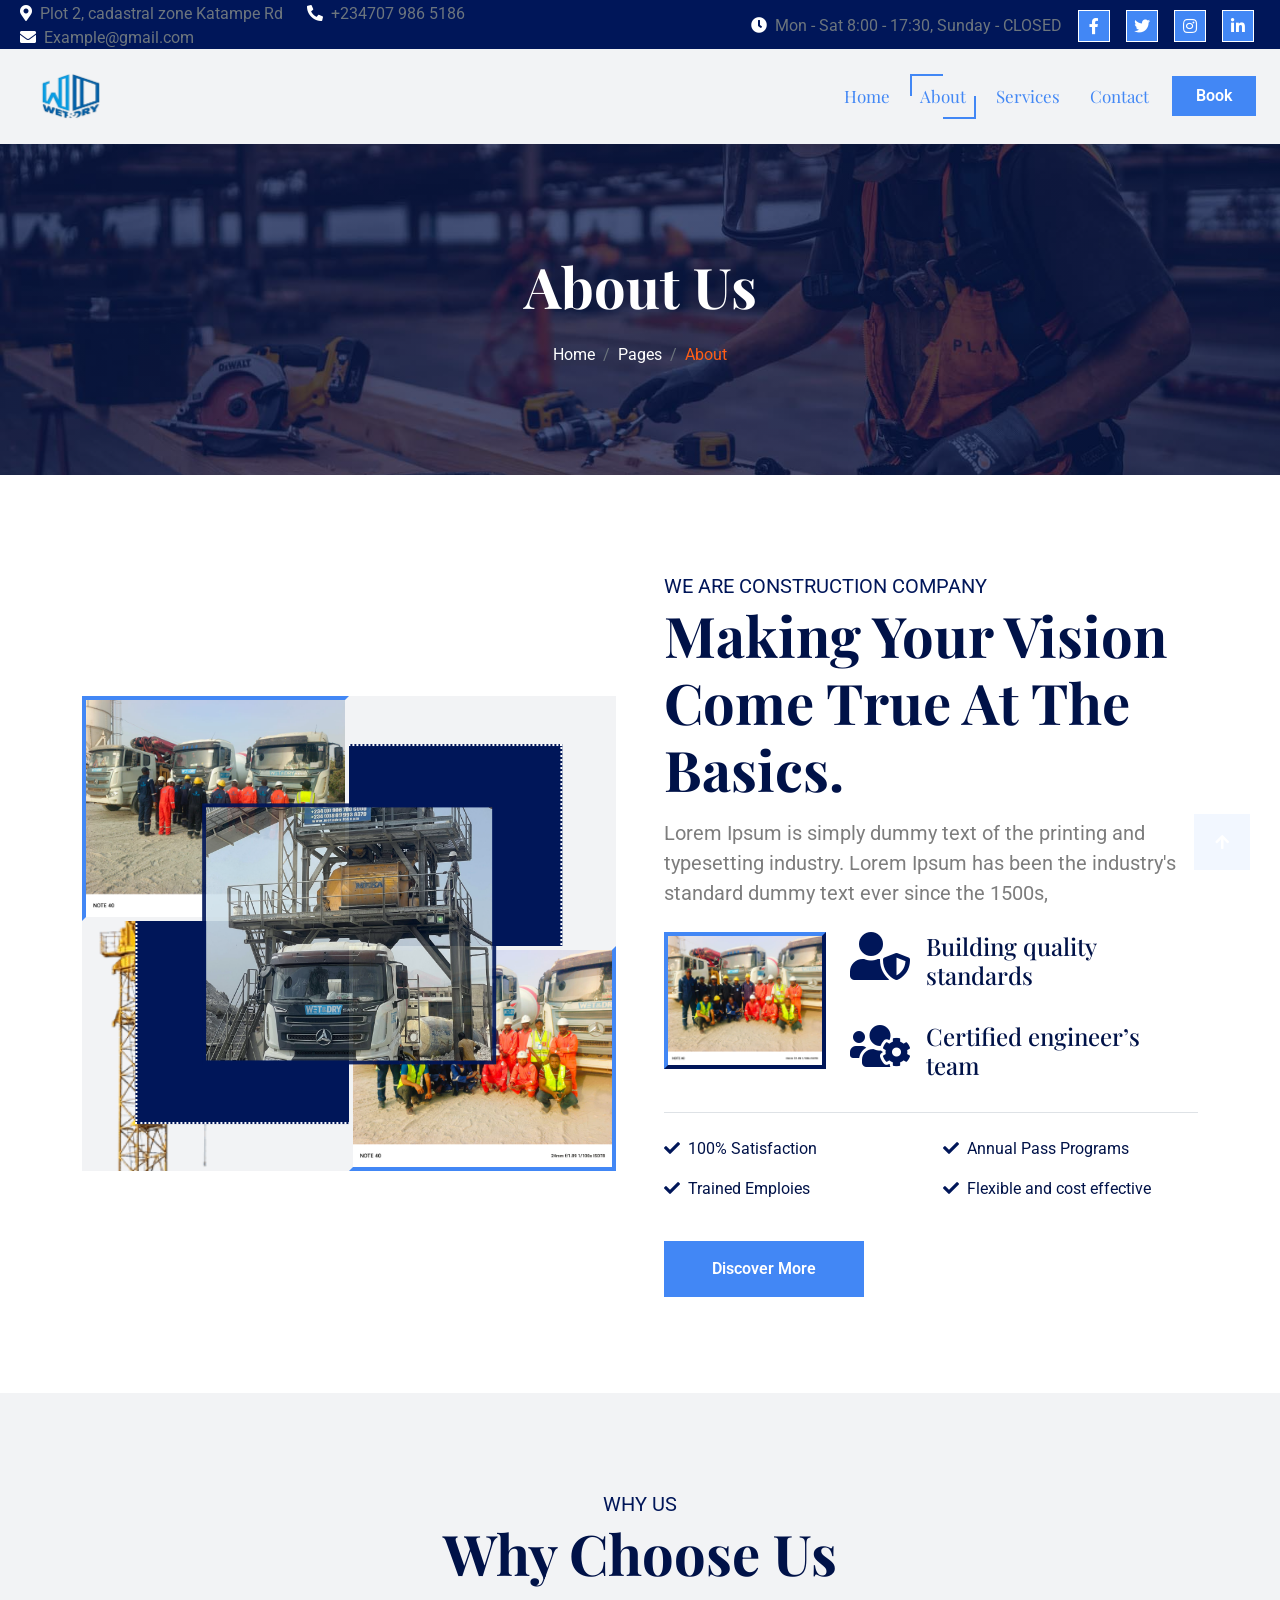
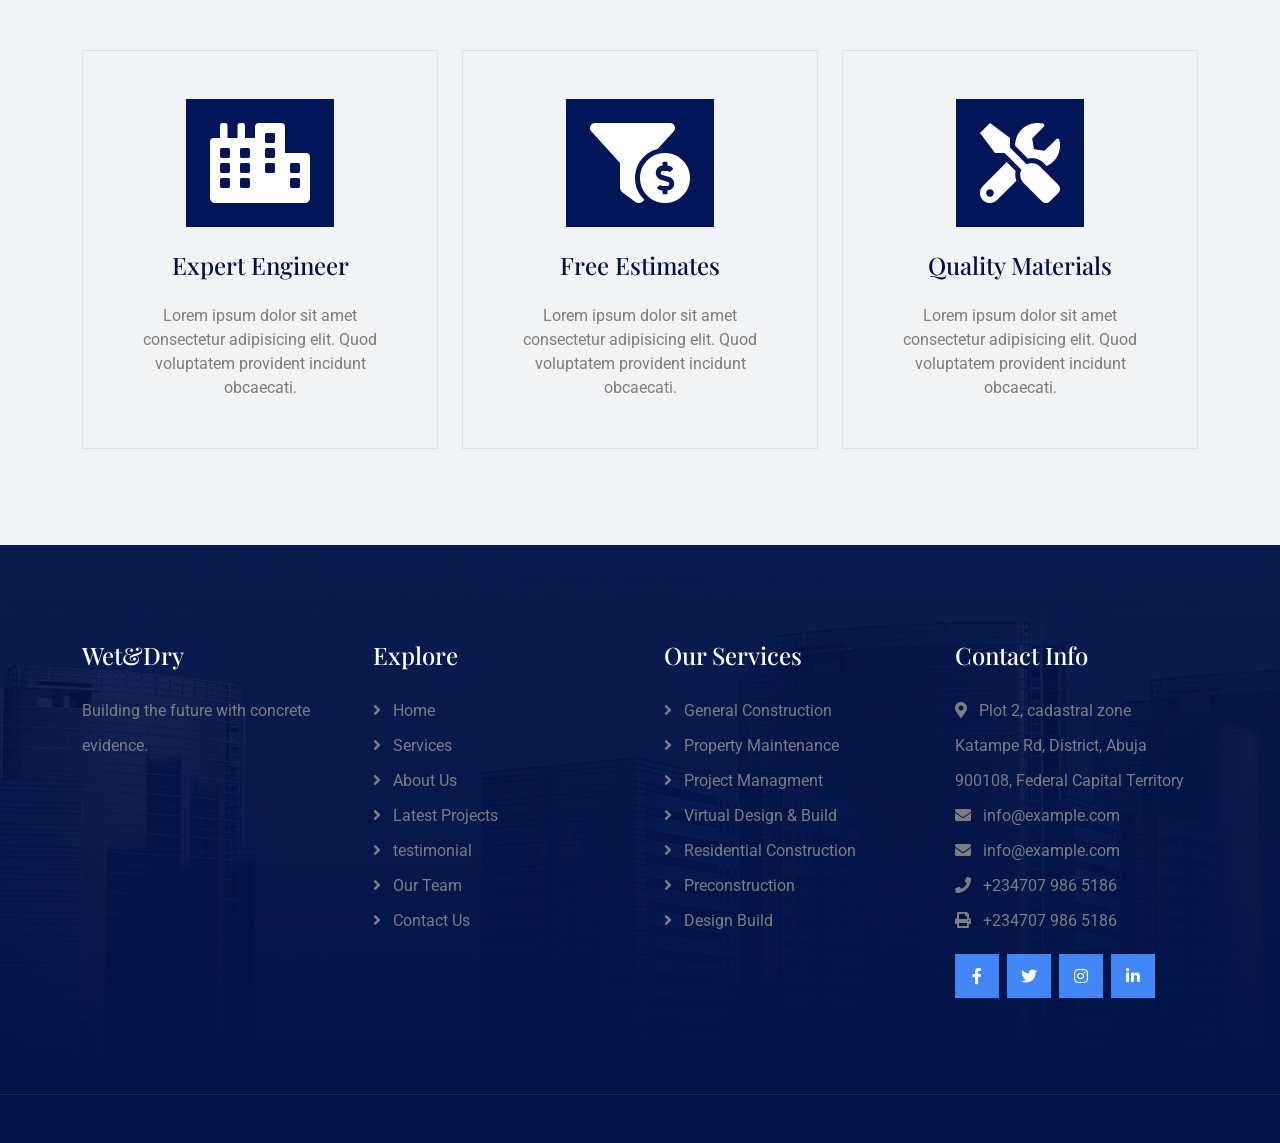
==== commit ccfbe71b: "'server'" ====
--- a/about.html
+++ b/about.html
@@ -43,8 +43,8 @@
             <div class="row gx-0 align-items-center" style="height: 45px;">
                 <div class="col-lg-6 text-center text-lg-start mb-lg-0">
                     <div class="d-flex flex-wrap">
-                        <a href="#" class="text-muted me-4"><i class="fas fa-map-marker-alt text-white me-2"></i>Find A Location</a>
-                        <a href="#" class="text-muted me-4"><i class="fas fa-phone-alt text-white me-2"></i>+01234567890</a>
+                        <a href="#" class="text-muted me-4"><i class="fas fa-map-marker-alt text-white me-2"></i>Plot 2, cadastral zone Katampe Rd</a>
+                        <a href="#" class="text-muted me-4"><i class="fas fa-phone-alt text-white me-2"></i>+234707 986 5186</a>
                         <a href="#" class="text-muted me-0"><i class="fas fa-envelope text-white me-2"></i>Example@gmail.com</a>
                     </div>
                 </div>
@@ -213,12 +213,9 @@
                     <div class="col-md-6 col-lg-6 col-xl-3">
                         <div class="footer-item d-flex flex-column">
                             <div class="footer-item">
-                                <h4 class="text-white mb-4">Newsletter</h4>
-                                <p class="mb-3">Dolor amet sit justo amet elitr clita ipsum elitr est.Lorem ipsum dolor sit amet, consectetur adipiscing elit consectetur adipiscing elit.</p>
-                                <div class="position-relative mx-auto">
-                                    <input class="form-control w-100 py-3 ps-4 pe-5" type="text" placeholder="Enter your email">
-                                    <button type="button" class="btn btn-secondary position-absolute top-0 end-0 py-2 mt-2 me-2">SignUp</button>
-                                </div>
+                                <h4 class="text-white mb-4">Wet&Dry</h4>
+                                <p class="mb-3">Building the future with concrete evidence.</p>
+                               
                             </div>
                         </div>
                     </div>
@@ -247,13 +244,13 @@
                         </div>
                     </div>
                     <div class="col-md-6 col-lg-6 col-xl-3">
-                        <div class="footer-item d-flex flex-column">
+                       <div class="footer-item d-flex flex-column">
                             <h4 class="text-white mb-4">Contact Info</h4>
-                            <a href=""><i class="fa fa-map-marker-alt me-2"></i> 123 Street, New York, USA</a>
+                            <a href="" ><i class="fa fa-map-marker-alt me-2"></i> Plot 2, cadastral zone Katampe Rd, District, Abuja 900108, Federal Capital Territory</a>
                             <a href=""><i class="fas fa-envelope me-2"></i> info@example.com</a>
                             <a href=""><i class="fas fa-envelope me-2"></i> info@example.com</a>
-                            <a href=""><i class="fas fa-phone me-2"></i> +012 345 67890</a>
-                            <a href="" class="mb-3"><i class="fas fa-print me-2"></i> +012 345 67890</a>
+                            <a href=""><i class="fas fa-phone me-2"></i> +234707 986 5186</a>
+                            <a href="" class="mb-3"><i class="fas fa-print me-2"></i> +234707 986 5186</a>
                             <div class="footer-btn d-flex align-items-center">
                                 <a class="btn btn-secondary btn-md-square me-2" href=""><i class="fab fa-facebook-f text-white"></i></a>
                                 <a class="btn btn-secondary btn-md-square me-2" href=""><i class="fab fa-twitter text-white"></i></a>
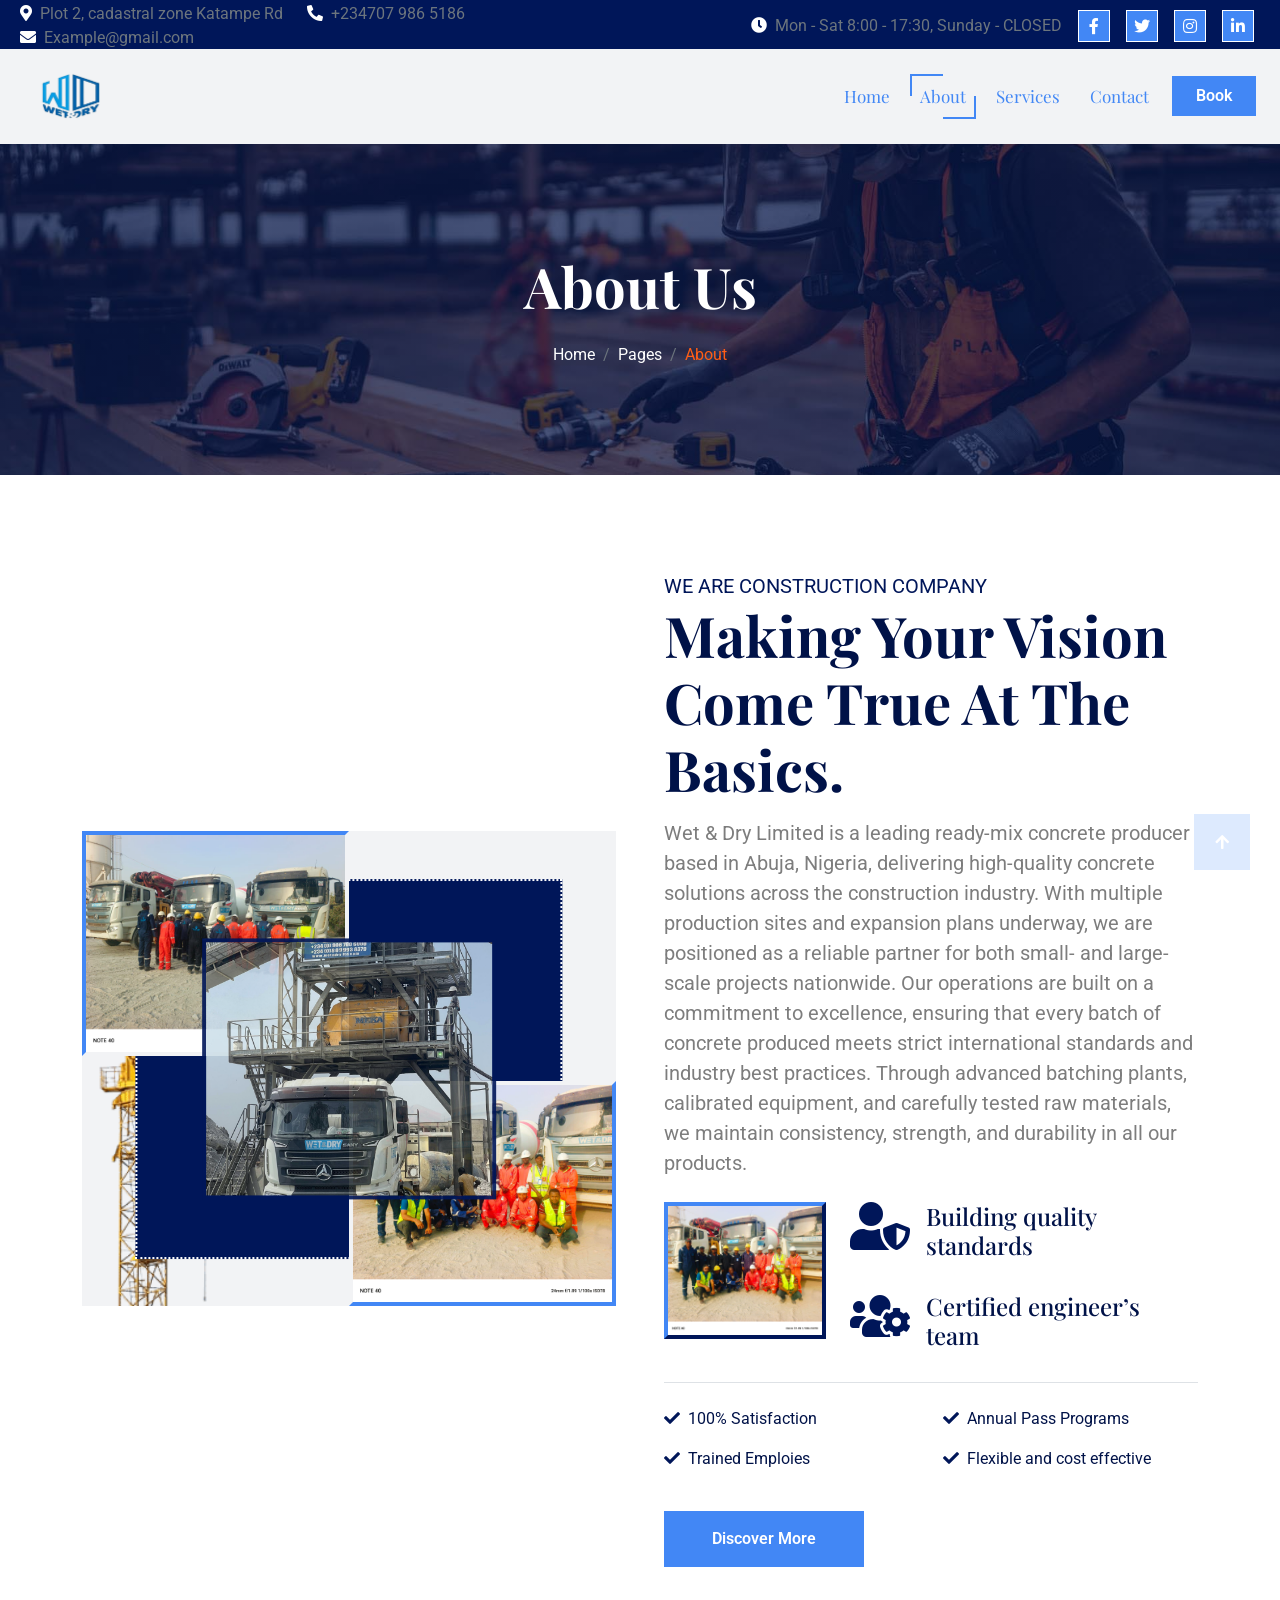
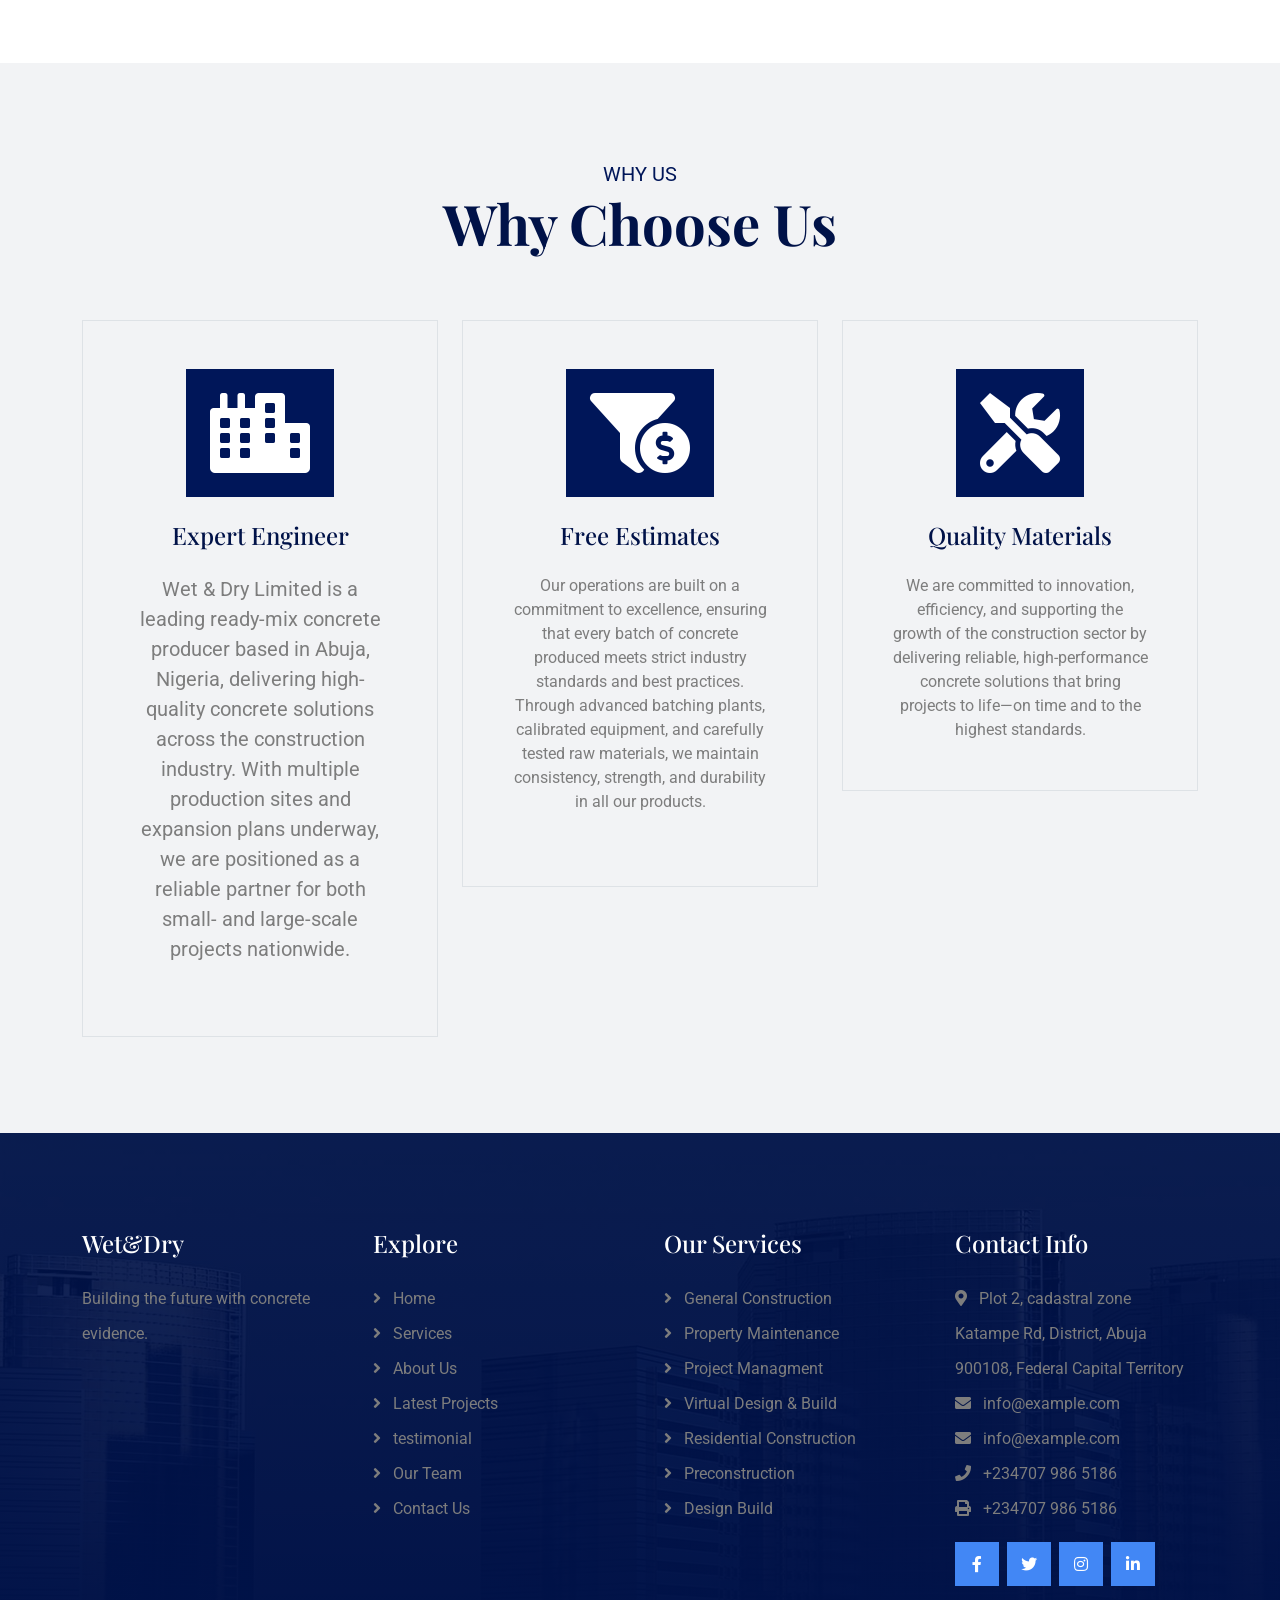
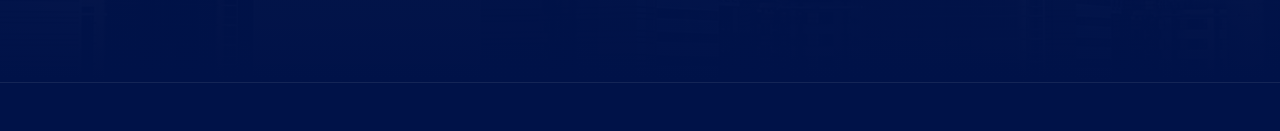
==== commit 06da0478: "'wet'" ====
--- a/about.html
+++ b/about.html
@@ -85,7 +85,7 @@
                        
                     </div>
                     <div class="d-flex align-items-center flex-nowrap pt-3  pt-lg-0 ms-lg-2">
-                        <a href="" class="btn btn-secondary py-2 px-4 flex-wrap flex-sm-shrink-0">Book</a>
+                        <a href="book.html" class="btn btn-secondary py-2 px-4 flex-wrap flex-sm-shrink-0">Book</a>
                     </div>
                 </div>
             </nav>
@@ -123,7 +123,9 @@
                         <div class="about-item-content">
                             <p class="text-uppercase text-primary fs-5 mb-0">WE ARE CONSTRUCTION COMPANY</p>
                             <h2 class="display-4 text-capitalize mb-3">Making your vision come true at the basics.</h2>
-                            <p class="mb-4 fs-5">Lorem Ipsum is simply dummy text of the printing and typesetting industry. Lorem Ipsum has been the industry's standard dummy text ever since the 1500s, 
+                            <p class="mb-4 fs-5">Wet & Dry Limited is a leading ready-mix concrete producer based in Abuja, Nigeria, delivering high-quality concrete solutions across the construction industry. With multiple production sites and expansion plans underway, we are positioned as a reliable partner for both small- and large-scale projects nationwide.
+
+                            Our operations are built on a commitment to excellence, ensuring that every batch of concrete produced meets strict international standards and industry best practices. Through advanced batching plants, calibrated equipment, and carefully tested raw materials, we maintain consistency, strength, and durability in all our products.
                             </p>
                             <div class="pb-4 mb-4 border-bottom">
                                 <div class="row g-4">
@@ -180,7 +182,9 @@
                                 <i class="fas fa-city text-white fa-5x"></i>
                             </div>
                             <a href="#" class="h4 d-block my-4">Expert Engineer</a>
-                            <p class="mb-0">Lorem ipsum dolor sit amet consectetur adipisicing elit. Quod voluptatem provident incidunt obcaecati.</p>
+<p class="mb-4 fs-5">
+Wet & Dry Limited is a leading ready-mix concrete producer based in Abuja, Nigeria, delivering high-quality concrete solutions across the construction industry. With multiple production sites and expansion plans underway, we are positioned as a reliable partner for both small- and large-scale projects nationwide.
+</p>
                         </div>
                     </div>
                     <div class="col-lg-4 wow fadeInUp" data-wow-delay="0.4s">
@@ -189,7 +193,9 @@
                                 <i class="fas fa-funnel-dollar text-white fa-5x"></i>
                             </div>
                             <a href="#" class="h4 d-block my-4">Free Estimates</a>
-                            <p class="mb-0">Lorem ipsum dolor sit amet consectetur adipisicing elit. Quod voluptatem provident incidunt obcaecati.</p>
+                            <p class="mb-4">
+Our operations are built on a commitment to excellence, ensuring that every batch of concrete produced meets strict industry standards and best practices. Through advanced batching plants, calibrated equipment, and carefully tested raw materials, we maintain consistency, strength, and durability in all our products.
+</p>
                         </div>
                     </div>
                     <div class="col-lg-4 wow fadeInUp" data-wow-delay="0.6s">
@@ -198,7 +204,9 @@
                                 <i class="fas fa-tools text-white fa-5x"></i>
                             </div>
                             <a href="#" class="h4 d-block my-4">Quality Materials</a>
-                            <p class="mb-0">Lorem ipsum dolor sit amet consectetur adipisicing elit. Quod voluptatem provident incidunt obcaecati.</p>
+                            <p class="mb-0">
+We are committed to innovation, efficiency, and supporting the growth of the construction sector by delivering reliable, high-performance concrete solutions that bring projects to life—on time and to the highest standards.
+</p>
                         </div>
                     </div>
                 </div>
